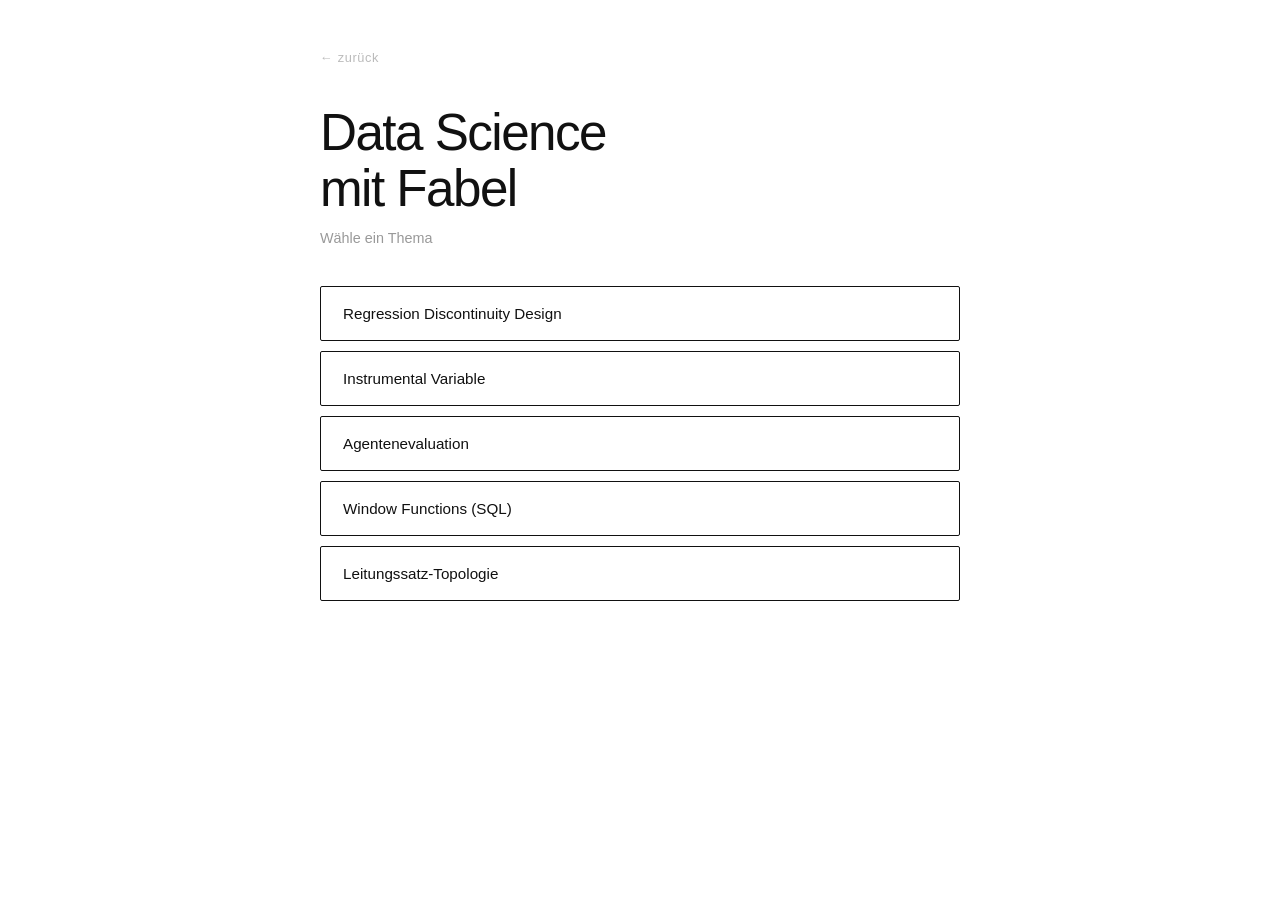
==== fabel.html @ 54fa3c69 "Add Leitungssatz-Topologie story „Die Dirigentin" Luisa's orchestra as an analogy for wiring harness" ====
<!DOCTYPE html>
<html lang="de">
<head>
  <meta charset="UTF-8" />
  <meta name="viewport" content="width=device-width, initial-scale=1.0" />
  <title>Data Science mit Fabel</title>
  <style>
    *, *::before, *::after { box-sizing: border-box; margin: 0; padding: 0; }
    html { height: 100%; }
    body {
      font-family: -apple-system, BlinkMacSystemFont, "Segoe UI", Helvetica, Arial, sans-serif;
      background: #fff;
      color: #111;
      min-height: 100%;
      padding: 48px 20px 64px;
    }

    .page { max-width: 640px; margin: 0 auto; }

    .back-link {
      display: inline-block;
      font-size: 0.8rem;
      color: #bbb;
      text-decoration: none;
      letter-spacing: 0.05em;
      transition: color 0.2s;
      margin-bottom: 40px;
    }
    .back-link:hover { color: #111; }

    h1 {
      font-size: clamp(2rem, 6vw, 3.2rem);
      font-weight: 500;
      letter-spacing: -0.03em;
      line-height: 1.1;
      margin-bottom: 12px;
    }
    .subtitle {
      font-size: 0.9rem;
      color: #999;
      margin-bottom: 40px;
    }

    .topic-grid {
      display: flex;
      flex-direction: column;
      gap: 10px;
    }

    .topic-card {
      width: 100%;
      padding: 18px 22px;
      border: 1.5px solid #111;
      background: none;
      color: #111;
      font: inherit;
      font-size: 0.95rem;
      text-align: left;
      cursor: pointer;
      transition: background 0.15s, color 0.15s;
      -webkit-tap-highlight-color: transparent;
      border-radius: 2px;
    }
    .topic-card:hover, .topic-card:active {
      background: #111;
      color: #fff;
    }

    /* Story view */
    #view-story { display: none; }
    #view-story.active { display: block; }
    #view-topics.hidden { display: none; }

    .story-back {
      background: none;
      border: none;
      font: inherit;
      font-size: 0.8rem;
      color: #bbb;
      cursor: pointer;
      letter-spacing: 0.05em;
      padding: 0;
      margin-bottom: 40px;
      transition: color 0.2s;
      -webkit-tap-highlight-color: transparent;
    }
    .story-back:hover { color: #111; }

    #story-title {
      font-size: clamp(1.4rem, 4vw, 2rem);
      font-weight: 500;
      letter-spacing: -0.02em;
      margin-bottom: 32px;
    }

    #story-text {
      font-size: 0.95rem;
      line-height: 1.8;
      color: #333;
    }
    #story-text p { margin-bottom: 1.1em; }
    #story-text h2 {
      font-size: 1.05rem;
      font-weight: 600;
      letter-spacing: -0.01em;
      margin: 1.8em 0 0.6em;
    }
    #story-text hr {
      border: none;
      border-top: 1.5px solid #eee;
      margin: 1.8em 0;
    }
    #story-text ul { padding-left: 1.4em; margin-bottom: 1.1em; }
    #story-text li { margin-bottom: 0.4em; }
    #story-text h3 {
      font-size: 0.95rem;
      font-weight: 600;
      margin: 1.4em 0 0.5em;
    }
    #story-text ol { padding-left: 1.4em; margin-bottom: 1.1em; }
    #story-text ol li { margin-bottom: 0.6em; }
    #story-text table {
      width: 100%;
      border-collapse: collapse;
      margin-bottom: 1.1em;
      font-size: 0.88rem;
    }
    #story-text th, #story-text td {
      border: 1px solid #ddd;
      padding: 8px 12px;
      text-align: left;
      vertical-align: top;
    }
    #story-text th { background: #f5f5f5; font-weight: 600; }
    #story-text code {
      font-family: "SFMono-Regular", Consolas, "Liberation Mono", Menlo, monospace;
      font-size: 0.82rem;
      background: #f0f0f0;
      padding: 1px 5px;
      border-radius: 3px;
    }
    #story-text pre {
      background: #f8f8f8;
      border: 1px solid #e4e4e4;
      border-radius: 4px;
      padding: 14px 16px;
      overflow-x: auto;
      margin-bottom: 1.1em;
      line-height: 1.6;
    }
    #story-text pre code { background: none; padding: 0; border-radius: 0; }

    @keyframes fadeUp {
      from { opacity: 0; transform: translateY(10px); }
      to   { opacity: 1; transform: translateY(0); }
    }
    .animate { animation: fadeUp 0.3s ease both; }
  </style>
</head>
<body>
<div class="page">

  <div id="view-topics">
    <a class="back-link" href="index.html">← zurück</a>
    <h1>Data Science<br>mit Fabel</h1>
    <p class="subtitle">Wähle ein Thema</p>
    <div class="topic-grid" id="topic-grid"></div>
  </div>

  <div id="view-story">
    <button class="story-back" id="story-back-btn">← alle Themen</button>
    <h2 id="story-title"></h2>
    <div id="story-text"></div>
  </div>

</div>

<script>
  function renderMd(md) {
    const blocks = md.trim().split(/\n\n+/);
    return blocks.map(block => {
      const t = block.trim();
      if (/^-{3,}$/.test(t)) return '<hr>';
      if (t.startsWith('```')) {
        const code = t.replace(/^```\w*\n?/, '').replace(/\n?```$/, '');
        const esc = code.replace(/&/g,'&amp;').replace(/</g,'&lt;').replace(/>/g,'&gt;');
        return '<pre><code>' + esc + '</code></pre>';
      }
      if (t.startsWith('### ')) return '<h3>' + inl(t.slice(4)) + '</h3>';
      if (t.startsWith('## ')) return '<h2>' + inl(t.slice(3)) + '</h2>';
      const lines = t.split('\n');
      if (lines.every(l => l.trim().startsWith('- '))) {
        return '<ul>' + lines.map(l => '<li>' + inl(l.trim().slice(2)) + '</li>').join('') + '</ul>';
      }
      if (lines.every(l => /^\d+\. /.test(l.trim()))) {
        return '<ol>' + lines.map(l => '<li>' + inl(l.trim().replace(/^\d+\. /, '')) + '</li>').join('') + '</ol>';
      }
      if (lines.every(l => l.trim().startsWith('|'))) {
        const rows = lines.filter(l => !/^\|[\s\-|]+$/.test(l.trim()));
        const [header, ...body] = rows;
        const cells = row => row.trim().replace(/^\||\|$/g, '').split('|').map(c => inl(c.trim()));
        const ths = cells(header).map(c => '<th>' + c + '</th>').join('');
        const trs = body.map(r => '<tr>' + cells(r).map(c => '<td>' + c + '</td>').join('') + '</tr>').join('');
        return '<table><thead><tr>' + ths + '</tr></thead><tbody>' + trs + '</tbody></table>';
      }
      return '<p>' + inl(lines.join(' ')) + '</p>';
    }).join('');
  }

  function inl(s) {
    return s
      .replace(/\*\*(.+?)\*\*/g, '<strong>$1</strong>')
      .replace(/\*(.+?)\*/g, '<em>$1</em>')
      .replace(/`([^`]+)`/g, '<code>$1</code>');
  }

  const stories = {
    rdd: {
      title: "Regression Discontinuity Design",
      md: `## Die Brücke von Montaverde

Der alte Umberto Casale hatte sein Leben lang Weinreben gepflanzt. Sein Bruder Enzo auch. Beide Männer stammten aus demselben Tal, tranken denselben Brunnen leer, lernten bei demselben Vater das Pfropfen. Und doch: Umbertos Wein wurde berühmt. Enzos Wein blieb mittelmäßig.

Die Leute im Dorf sagten, Umberto habe einfach mehr Talent. Vielleicht. Aber niemand fragte genauer nach.

Ich fragte nach.

Es stellte sich heraus, dass das Tal vor dreißig Jahren durch einen Fluss geteilt worden war — unscheinbar, kaum dreißig Meter breit. Die Regionalregierung hatte damals ein Förderprogramm aufgelegt: Winzer auf der westlichen Seite des Flusses erhielten Beratung, neue Gerätschaften, subventionierte Anbaukurse. Die östliche Seite: nichts. Die Grenze war nicht nach Bodenbeschaffenheit gezogen worden, nicht nach Qualität der Reben, nicht nach Talent der Bauern. Sie war administrativ festgelegt worden — nach einem alten Katasterplan, der selbst eine Kuriosität der Geschichte war.

Umberto wohnte westwärts. Enzo ostwärts. Umberto lag sieben Meter jenseits der Grenzlinie.

Sieben Meter.

Ich begann, Daten zu sammeln. Alle Winzer im Umkreis von zwei Kilometern um den Fluss. Je näher zwei Betriebe an der Grenzlinie lagen — einer links, einer rechts —, desto ähnlicher waren sie in allem: Bodengüte, Niederschlag, Erfahrung, Betriebsgröße. Und doch: auf der Westseite, Jahr für Jahr, bessere Erträge, höhere Qualität, wachsende Bekanntheit.

Am Fluss selbst war der Unterschied scharf wie ein Schnitt.

Da verstand ich: Nicht Umbertos Talent hatte ihn von Enzo getrennt. Es war eine Linie auf einer alten Karte.

---

## Das Konzept: Regression Discontinuity Design (RDD)

**RDD** nutzt eine künstliche Schwelle — eine Fördergrenze, eine Prüfungsnote, ein Geburtsdatum — als natürliches Experiment. Die Grundidee: Einheiten, die knapp ober- oder unterhalb dieser Grenze liegen, sind im Durchschnitt nahezu identisch. Wer beispielsweise mit 59 Punkten nicht gefördert wird, ist kaum anders als jemand mit 61 Punkten, der Förderung erhält.

Dieser scharfe Sprung in der Behandlung bei kontinuierlichen Hintergrundmerkmalen erlaubt einen kausalen Schluss: Ein beobachteter Sprung im Ergebnis direkt an der Schwelle kann kausal auf die Intervention zurückgeführt werden — nicht auf vorher bestehende Unterschiede.

**Zwei Varianten:**

- **Sharp RDD**: Alle, die die Schwelle überschreiten, erhalten die Behandlung — wie im Fall von Umberto und Enzo.
- **Fuzzy RDD**: Die Wahrscheinlichkeit der Behandlung steigt an der Schwelle stark an, aber nicht auf 100 % (z. B. weil manche Berechtigten das Angebot ablehnen). Hier verwendet man die Schwelle als Instrument.

**Die entscheidende Annahme**: Individuen können ihre Zugehörigkeit zur behandelten Gruppe nicht gezielt manipulieren. Wenn Winzer ihre Grundstücke nicht verschieben können, ist die Zuteilung nahe der Grenze quasi-zufällig — und damit glaubwürdig exogen.

RDD ist besonders wertvoll, weil er kausal argumentiert, ohne eine randomisierte Studie zu erfordern. Er nutzt, was die Welt ohnehin produziert: willkürliche Grenzen. Und macht daraus Wissen.`
    },
    iv: {
      title: "Instrumental Variable",
      md: `## Die Kaffeepause

Dr. Mira Voss lehnte sich in ihrem Bürostuhl zurück und starrte auf die zwei Stapel Akten auf ihrem Schreibtisch. Draußen regnete es, und der Geruch von frischem Kaffee zog durch das Krankenhaus der Universitätsklinik München.

Sie war Kardiologin, aber seit drei Jahren beschäftigte sie sich hauptsächlich mit einer einzigen Frage: *Warum sterben manche Patienten mit Herzinsuffizienz trotz optimaler Behandlung früher?*

Ihr Kollege Jonas kam herein, Kaffeebecher in der Hand.

„Ich hab deine Auswertung gesehen", sagte er und setzte sich. „Beeindruckend. Patienten, die regelmäßig zur Kontrolluntersuchung kommen, leben im Schnitt zwei Jahre länger."

„Ich weiß", sagte Mira. Aber sie klang nicht erfreut.

„Du glaubst nicht daran?"

Sie schüttelte den Kopf. „Ich glaube den Zahlen. Ich glaube nur nicht, dass wir verstehen, *warum*."

---

Jonas runzelte die Stirn. „Was gibt es da nicht zu verstehen? Wer zur Kontrolle kommt, bekommt rechtzeitig Anpassungen in der Medikation, wird besser überwacht. Natürlich leben diese Patienten länger."

„Oder", sagte Mira, „wer zur Kontrolle kommt, ist sowieso jemand, der sich besser um sich selbst kümmert. Der auch die Medikamente regelmäßig nimmt. Der weniger raucht. Der Familie hat, die ihn erinnert."

Jonas schwieg.

„Unsere Daten", fuhr sie fort, „können das nicht auseinanderhalten. Wir sehen nur: Kontrolluntersuchung → längeres Leben. Aber wir wissen nicht, ob die Untersuchung selbst irgendetwas bewirkt — oder ob wir einfach die disziplinierteren, gesünderen Patienten beobachten."

„Also müssten wir…" Jonas überlegte. „…eine randomisierte Studie machen. Zufällig zuweisen, wer kommt."

„Genau. Und das", sagte Mira, „können wir ethisch nicht verantworten."

---

Wochen vergingen. Mira grübelte.

Dann fiel ihr die Baustelle ein.

Vor zwei Jahren hatte eine Straßensperrung rund um die Klinik dazu geführt, dass manche Patienten aus dem westlichen Stadtgebiet ihre Termine spontan absagen mussten — für fast vier Monate. Nicht weil sie wollten. Nicht weil sie kränker waren oder gesünder. Einfach, weil die Straße gesperrt war.

Sie rief das Archiv an.

---

Drei Wochen später saß sie mit einem Berg Patientendaten vor sich.

Sie teilte die Patienten auf: jene, die während der Sperrung im westlichen Einzugsgebiet wohnten, und jene, die ungehindert die Klinik erreichen konnten. Dann verglich sie — nicht direkt ihre Überlebenszeiten, sondern zunächst die Besuchshäufigkeit. Tatsächlich: Die Westpatienten hatten während dieser vier Monate deutlich weniger Kontrolltermine wahrgenommen.

Und jetzt die entscheidende Frage: Wie war ihr weiteres Überleben?

Mira tippte die letzten Parameter in ihr Modell.

Das Ergebnis erschien auf dem Bildschirm.

Sie lehnte sich zurück.

Der Unterschied im Überleben zwischen den beiden Gruppen war… fast nicht vorhanden.

---

Jonas kam am nächsten Morgen wieder mit Kaffee. Mira hatte die Nacht durchgearbeitet.

„Und?", fragte er.

„Die Baustelle", sagte sie, „hat uns ein Experiment geschenkt, das wir nie hätten geplant bekommen. Zufällig. Ohne jemanden zu benachteiligen. Niemand wurde *ausgewählt*, weniger zu kommen — es war einfach die Straße."

Jonas sah auf die Grafiken. „Das heißt… die Untersuchungen selbst verlängern das Leben vielleicht gar nicht so stark, wie wir dachten?"

„Oder zumindest nicht so, wie unsere ursprünglichen Zahlen suggerierten. Der Effekt in unseren Daten vorher war zu einem guten Teil kein Effekt der Behandlung — er war ein Echo der Patienten selbst. Ihrer Eigenschaften, die wir nie gemessen haben."

Jonas stellte seinen Becher ab. „Und die Baustelle hat das ausgelöscht."

„Die Baustelle", sagte Mira leise, „hat uns von diesen Eigenschaften befreit. Sie hat uns gezwungen zu sehen, was wirklich wirkt — und was wir uns nur eingeredet haben."

---

Sie schaute aus dem Fenster. Der Regen hatte aufgehört. Irgendwo in der Stadt reparierte jemand eine Straße, und Mira dachte daran, wie viel Wahrheit manchmal in den Zufällen steckt, die uns das Leben aufzwingt — und wie selten wir sie erkennen.

---

## Das Konzept: Instrumental Variable (IV)

Was Mira in der Geschichte intuitiv entdeckt, ist eine der elegantesten Methoden der Kausalinferenz: die **Instrumentalvariable** (*Instrumental Variable, IV*).

### Das Grundproblem: Konfundierung

Wenn wir beobachten, dass Patienten mit häufigen Kontrolluntersuchungen länger leben, können wir nicht einfach schlussfolgern, dass die Untersuchungen die Ursache sind. Es gibt **nicht gemessene, gemeinsame Ursachen** (Confounder) — etwa die allgemeine Disziplin oder das soziale Umfeld einer Person —, die sowohl die Besuchshäufigkeit als auch das Überleben beeinflussen. Klassische Regressionen oder Matching-Verfahren können diese **unbeobachteten Confounder** nicht beseitigen.

### Die Lösung: Ein Instrument

Eine Instrumentalvariable *Z* ist eine Variable, die drei Bedingungen erfüllt:

| Bedingung | Bedeutung | Im Beispiel |
|---|---|---|
| **Relevanz** | Z beeinflusst die Behandlung X | Die Baustelle reduziert tatsächlich die Besuchshäufigkeit |
| **Exogenität** | Z ist unabhängig von den Confoundern | Die Straßensperrung hat nichts mit der Gesundheitsmotivation der Patienten zu tun |
| **Ausschlussbeschränkung** | Z beeinflusst das Outcome Y *nur* durch X | Die Baustelle beeinflusst das Überleben *ausschließlich* über weniger Arztbesuche — nicht direkt |

Die Baustelle erfüllt alle drei: Sie ist zufällig entstanden, von den Patienteneigenschaften unabhängig, und hat keinen direkten Einfluss auf das Herz — nur auf die Terminhäufigkeit.

### Die Schätzung: Two-Stage Least Squares (2SLS)

In der Praxis verwendet man häufig das **Zwei-Stufen-Verfahren**:

1. **Erste Stufe:** Schätze die Behandlung X (Besuchshäufigkeit) als Funktion des Instruments Z (Baustelle ja/nein) — extrahiere so den „exogenen", zufälligen Teil der Variation in X.
2. **Zweite Stufe:** Schätze den Effekt dieser bereinigten Behandlung auf das Outcome Y (Überleben).

Weil in Stufe 1 alle patientenseitigen Einflüsse herausgefiltert wurden, ist der in Stufe 2 geschätzte Koeffizient kausal interpretierbar — zumindest für jene Patienten, deren Verhalten das Instrument tatsächlich verändert hat.

### Was IV schätzt: LATE

Ein wichtiger Punkt für Master-Niveau: IV schätzt nicht den durchschnittlichen Behandlungseffekt für alle (*ATE*), sondern den **Local Average Treatment Effect (LATE)** — den Effekt für die sogenannten **Compliers**, also jene Patienten, die wegen der Baustelle tatsächlich seltener kamen und ihr Verhalten geändert hätten. Patienten, die so oder so kämen (Always-Takers) oder nie kämen (Never-Takers), fließen nicht in die Schätzung ein.

### Warum ist das mächtig?

IV erlaubt kausale Schätzung **ohne randomisiertes Experiment** — indem natürliche oder institutionelle Zufälle (*natural experiments*) genutzt werden. Klassische Beispiele in der Forschung sind: Geburtsmonat als Instrument für Bildungsjahre, Kriegslotterie als Instrument für Militärdienst, oder Entfernung zum nächsten Krankenhaus als Instrument für Behandlungsintensität.

Die Methode zeigt: Manchmal steckt die größte Erkenntnis nicht im sorgfältig geplanten Experiment — sondern in der Baustelle, die jemand vergessen hat zu melden.`
    },
    harness: {
      title: "Agentenevaluation",
      md: `## Die stille Prüferin

Der alte Uhrmacher Teodor saß jeden Tag an seinem Tisch und reparierte Uhren – nicht für Geld, sondern weil er wissen wollte, *ob sie liefen*. Doch Teodor hatte ein Problem: Er konnte die Zeit selbst nicht messen. Keine seiner Referenzuhren war zuverlässig. Manche gingen vor, manche nach, und keine zeigte exakt das Gleiche.

Also baute er sich etwas. Eine Vorrichtung – er nannte sie schlicht „die Prüferin". Sie hielt eine Uhr fest, spannte die Feder auf genau 40 Umdrehungen, öffnete die Hemmung für exakt einhundert Takte, und stoppte dann. Sie stellte immer dieselben Bedingungen her, ganz gleich, wer die Uhr einlegte, und ganz gleich, an welchem Morgen.

Die Prüferin urteilte nicht. Sie fragte nicht, wie die Uhr hieß oder wer sie gebaut hatte. Sie kümmerte sich nicht darum, ob der Uhrmacher müde war. Sie wiederholte einfach denselben Handgriff, immer wieder, und notierte das Ergebnis in einem Buch.

Bald bemerkte Teodor etwas Seltsames. Manche Uhren liefen in der Prüferin tadellos – und versagten trotzdem im Alltag. Andere wirkten grob und ungenau, schlugen sich draußen aber hervorragend. Die Prüferin zeigte ihm, was die Uhr *unter kontrollierten Bedingungen* tat. Was sie nicht zeigte, war, was die Uhr *in der Welt* tat.

Das verwirrte ihn lange. Bis er verstand: Die Prüferin war kein Spiegel der Wirklichkeit. Sie war ein *Werkzeug zur Vergleichbarkeit*. Dank ihr konnte er zwei Uhren nebeneinander halten und sagen: „Diese hier ist unter denselben Bedingungen besser als jene." Ohne sie hätte er Äpfel mit Birnen verglichen – mal windig, mal still, mal mit müden Händen, mal mit frischen.

Er baute noch mehr Prüferinnen. Für Ganggenauigkeit. Für Stoßfestigkeit. Für Kälte. Jede testete etwas anderes, immer reproduzierbar, immer ohne Gunst.

Und so wurde Teodor nicht zum besten Uhrmacher, weil er die meiste Erfahrung hatte —

sondern weil er *wusste, was er wirklich maß*.

---

## Das Konzept: Agentenevaluation

**Was ist ein Evaluation Harness?**

In der KI-Forschung – besonders beim Testen von autonomen Agenten (z. B. LLM-basierten Systemen) – ist ein *Evaluation Harness* eine kontrollierte Testumgebung, die einen Agenten systematisch und reproduzierbar bewertet. Genau wie Teodors Prüferin stellt sie immer dieselben Bedingungen her, unabhängig vom Tester.

**Isolation & Reproduzierbarkeit** — Der Agent wird in einer definierten Umgebung ausgeführt. Externe Variablen (Netzwerk, Zufall, Kontext) werden kontrolliert oder fixiert, damit zwei Läufe vergleichbar sind.

**Aufgaben-Design (Task Suite)** — Das Harness enthält eine kuratierte Menge von Aufgaben, die verschiedene Fähigkeiten abdecken: Reasoning, Tool-Use, Fehlerkorrektur, Mehrschrittigkeit. Wie Teodors verschiedene Prüferinnen für Kälte oder Stoß.

**Metriken vs. Proxy-Metriken** — Ein zentrales Problem: Was gemessen wird, ist oft nicht das, was eigentlich zählt. Ein Agent kann einen Benchmark „bestehen" und im echten Einsatz scheitern – genau wie Teodors Uhren, die in der Prüferin gut liefen, draußen aber versagten. Forscher nennen das *Goodhart's Law* oder *Benchmark Overfitting*.

**Blind Evaluation & Bias-Kontrolle** — Das Harness urteilt mechanisch, nicht subjektiv. Dadurch werden menschliche Erwartungen, Reihenfolge-Effekte und Confirmation Bias eliminiert.

**Die offene Frage** — Kein Harness ist vollständig. Die eigentliche Kunst liegt darin, Aufgaben zu entwerfen, die *valide* sind: die das messen, was im echten Einsatz relevant ist — und nicht nur das, was leicht zu messen ist.`
    },
    window_fn: {
      title: "Window Functions in SQL",
      md: `## Die Frau am Fenster

Die Bibliothek öffnete jeden Morgen um acht Uhr, und jeden Morgen saß Marta bereits drinnen — an ihrem Stammplatz, dem langen Tisch am Fenster im zweiten Stock.

Sie beobachtete die anderen. Das war ihre stille Leidenschaft.

Den alten Herrn mit dem Hut, der immer als Erster ankam und sich Sessel Nummer drei sicherte. Die Studentin mit den roten Turnschuhen, die täglich eine neue Thermosflasche mitbrachte. Den Mann mittleren Alters, der nie ein Buch aufschlug, aber stundenlang ins Leere starrte.

Marta machte sich Notizen. Nicht über einzelne Personen — sondern über Muster.

Sie notierte: *Wer kommt täglich früher als der Vortag?* Sie betrachtete jeden Besucher nicht isoliert, sondern immer im Verhältnis zu allen anderen und zur eigenen Geschichte. Der alte Herr mit dem Hut hatte sich letzte Woche dreimal verspätet — aber seine Drei-Wochen-Bilanz war makellos.

Das Entscheidende war: Marta verließ niemanden aus ihrer Betrachtung. Wenn sie über die Studentin nachdachte, blieb die gesamte Gruppe sichtbar. Die Studentin existierte *innerhalb* der Gemeinschaft, nicht herausgeschnitten aus ihr.

Eines Tages fragte ein junger Bibliothekar, was sie da eigentlich tue.

„Ich teile nicht auf", sagte Marta. „Die meisten Menschen, wenn sie etwas verstehen wollen, nehmen einen heraus und schauen ihn allein an. Ich behalte den Rahmen. Ich berechne, wo jemand steht — aber ohne die Gruppe zu zerstören."

Der Bibliothekar runzelte die Stirn. „Wie eine... Rangliste, die die Tabelle nicht verändert?"

Marta lächelte. „Genau. Ich schiebe ein Fenster über die Zeit. Ich sehe den Einzelnen — und trotzdem alle."

---

## Das Konzept: Window Functions in SQL

**Window Functions** (analytische Funktionen) berechnen Werte über eine Menge von Zeilen — das sogenannte *Fenster* — ohne die zugrundeliegende Tabelle zu aggregieren oder Zeilen zu entfernen.

Im Gegensatz zu \`GROUP BY\`, das Zeilen zu einer einzigen Ergebniszeile zusammenfasst, bleibt bei Window Functions jede Zeile erhalten. Der berechnete Wert bezieht sich jedoch auf den definierten Rahmen (Partition + Sortierung + Frame).

**Grundstruktur:**

\`\`\`sql
SELECT
  name,
  besuche,
  RANK() OVER (PARTITION BY kategorie ORDER BY besuche DESC) AS rang,
  AVG(besuche) OVER (PARTITION BY kategorie) AS durchschnitt
FROM besucher;
\`\`\`

**Schlüsselkomponenten:**

- **\`OVER()\`** — aktiviert die Window Function; ohne sie wäre es eine normale Aggregation
- **\`PARTITION BY\`** — teilt die Daten in logische Gruppen (wie Martas „Fenster" über Besuchertypen)
- **\`ORDER BY\`** (innerhalb von OVER) — definiert die Reihenfolge für Rankings oder Laufwerte
- **\`ROWS/RANGE BETWEEN\`** — steuert den genauen Frame, z. B. gleitende Durchschnitte der letzten 7 Tage

**Typische Anwendungsfälle:**

| Funktion | Verwendung |
|---|---|
| \`ROW_NUMBER()\` | Eindeutige Zeilennummerierung pro Partition |
| \`RANK()\` / \`DENSE_RANK()\` | Rankings mit/ohne Lücken bei Gleichstand |
| \`LAG()\` / \`LEAD()\` | Zugriff auf Vorgänger-/Nachfolgezeilen |
| \`SUM() OVER (... ROWS BETWEEN ...)\` | Gleitende Summen / kumulative Werte |
| \`NTILE(n)\` | Einteilung in n gleichgroße Quantilgruppen |

**Warum es wichtig ist:** Window Functions ersetzen oft komplexe Self-Joins oder Subqueries und sind für Zeitreihenanalysen, Kohortenstudien und Performance-Rankings in großen Datensätzen unverzichtbar. Sie laufen effizienter als äquivalente Subqueries und sind in allen modernen SQL-Dialekten (PostgreSQL, BigQuery, Snowflake, Spark SQL) verfügbar.

Marta hätte es so gesagt: *Man verlässt niemanden aus dem Blick — aber man rechnet trotzdem.*`
    },
    topology: {
      title: "Leitungssatz-Topologie",
      md: `## Die Dirigentin

Es war ihr letztes Konzert vor der Rente, und niemand im Saal wusste, dass das Orchester kurz vor dem Kollaps stand.

Luisa hatte dreißig Jahre lang dasselbe Prinzip verfolgt: Jeder Musiker war mit ihr verbunden, aber nicht auf dieselbe Weise. Die ersten Geigen liefen direkt zu ihr – kurze, dicke Linien der Autorität. Die Schlagzeuger hingegen erreichte sie über die Konzertmeisterin, die wiederum über den ersten Bratschisten lief. Wege, die sich verzweigten und bündelten wie Äste eines Baumes, der im Rücken der Bühne unsichtbar wuchs.

Heute Abend fehlte der zweite Oboist. Kein Problem, dachte das Publikum. Ein Sitz blieb leer.

Aber Luisa wusste, dass der zweite Oboist auch die Noten für den dritten Hornisten weitergereicht hatte. Und der dritte Hornist war der einzige Mensch, der in der Pause den Flötistinnen das Tempowechsel-Signal gab. Ohne dieses Signal würden die Flötistinnen im zweiten Satz um vier Takte zu früh einsetzen. Und die Flötistinnen – das hatte die Generalprobe gezeigt – rissen die Streicher mit sich.

Ein fehlender Musiker. Vier Takte Versatz. Achtzehn Instrumente außer Kontrolle.

Sie hatte die Abende damit verbracht, Karten zu zeichnen. Wer gibt wem ein Zeichen? Welcher Pfad trägt wie viel Last? Wo bricht das System, wenn ein Knoten ausfällt? Sie nannte es ihre „stille Architektur" – das Unsichtbare, das alles zusammenhält.

Heute Abend hatte sie den Pfad umgeleitet. Die Konzertmeisterin würde das Tempowechsel-Signal direkt übernehmen. Ein neuer Ast, provisorisch, aber stark genug.

Der erste Takt erklang. Makellos.

Hinterher sagte jemand: „Großartige Leistung. Alles lief wie am Schnürchen."

Luisa lächelte. *Wie am Schnürchen.* Wenn sie nur wüssten.

---

## Das Konzept: Leitungssatz-Topologie und Lastpfadanalyse

Im **Harness Engineering** bezeichnet die **Topologie** eines Kabelbaums die strukturelle Anordnung aller elektrischen Verbindungen: Wer ist mit wem verbunden? Über welche Wege fließt Strom? Wo gibt es Verteilerknoten (Splices, Connector Hubs), und welche Leitungen tragen wie viel Last?

Die **Lastpfadanalyse** geht einen Schritt weiter: Sie untersucht, welche Konsequenzen entstehen, wenn ein Pfad ausfällt – durch Leitungsbruch, Steckerfehler oder Überlast. Kritische Fragen sind dabei:

- **Propagation**: Führt ein lokaler Fehler zu einem systemweiten Ausfall?
- **Redundanz**: Gibt es alternative Strompfade (parallele Leitungen, Bypass-Routen)?
- **Derating**: Ist jede Leitung für die tatsächlich fließende Last ausgelegt – inklusive aller Lastfälle und Toleranzen?

Im Fahrzeug- und Luftfahrtbereich ist diese Analyse sicherheitskritisch: Ein falsch dimensionierter Splice, der mehrere Verbraucher versorgt, kann bei Überlast thermisch versagen und kaskadenartige Ausfälle auslösen – genau wie Luisas fehlender Oboist, der über mehrere Zwischenglieder das gesamte Orchester destabilisierte.

Das Ziel guten Harness Engineerings ist deshalb: **Topologien entwerfen, die robust gegenüber Einzelausfällen sind** – durch bewusste Pfadplanung, Schutzschalterkoordination und durchdachte Redundanzarchitektur.`
    }
  };

  const topicLabels = {
    rdd: "Regression Discontinuity Design",
    iv: "Instrumental Variable",
    harness: "Agentenevaluation",
    window_fn: "Window Functions (SQL)",
    topology: "Leitungssatz-Topologie"
  };

  const grid = document.getElementById("topic-grid");
  const viewTopics = document.getElementById("view-topics");
  const viewStory = document.getElementById("view-story");
  const storyTitle = document.getElementById("story-title");
  const storyText = document.getElementById("story-text");

  Object.entries(topicLabels).forEach(([key, label]) => {
    const btn = document.createElement("button");
    btn.className = "topic-card";
    btn.textContent = label;
    btn.addEventListener("click", () => showStory(key));
    grid.appendChild(btn);
  });

  function showStory(key) {
    const s = stories[key];
    storyTitle.textContent = s.title;
    storyText.innerHTML = renderMd(s.md);
    viewTopics.classList.add("hidden");
    viewStory.classList.add("active");
    viewStory.classList.add("animate");
    window.scrollTo(0, 0);
  }

  document.getElementById("story-back-btn").addEventListener("click", () => {
    viewStory.classList.remove("active", "animate");
    viewTopics.classList.remove("hidden");
    window.scrollTo(0, 0);
  });
</script>
</body>
</html>
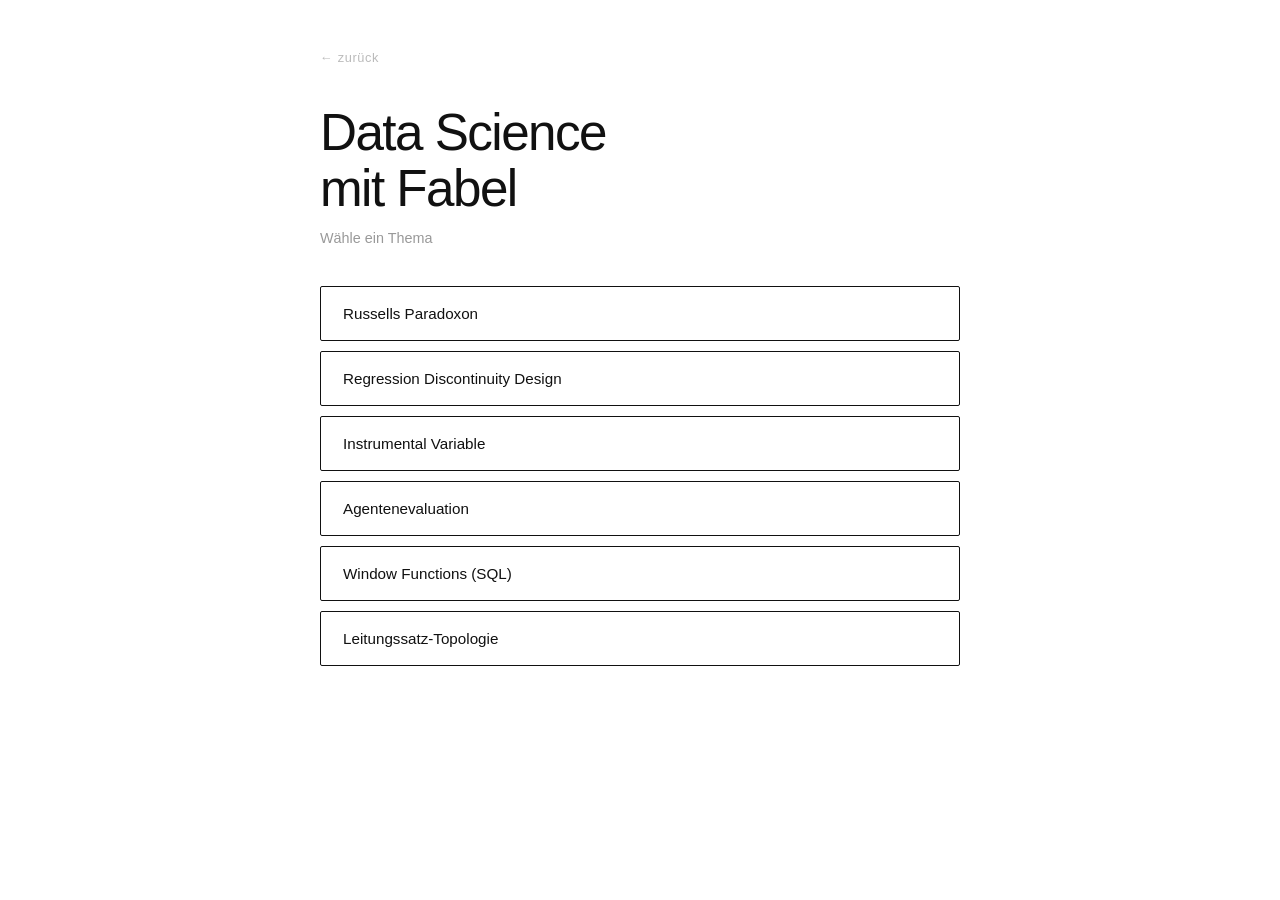
==== commit 225e065e: "Add Russells Paradoxon story „Die Hüterin der Grenzen" Vera the archivist illustrates naive set theo" ====
--- a/fabel.html
+++ b/fabel.html
@@ -514,10 +514,64 @@
 Im Fahrzeug- und Luftfahrtbereich ist diese Analyse sicherheitskritisch: Ein falsch dimensionierter Splice, der mehrere Verbraucher versorgt, kann bei Überlast thermisch versagen und kaskadenartige Ausfälle auslösen – genau wie Luisas fehlender Oboist, der über mehrere Zwischenglieder das gesamte Orchester destabilisierte.
 
 Das Ziel guten Harness Engineerings ist deshalb: **Topologien entwerfen, die robust gegenüber Einzelausfällen sind** – durch bewusste Pfadplanung, Schutzschalterkoordination und durchdachte Redundanzarchitektur.`
+    },
+    russell: {
+      title: "Russells Paradoxon",
+      md: `## Die Hüterin der Grenzen
+
+In einer Stadt lebte eine Frau namens Vera, die als Archivarin arbeitete. Ihr Archiv war kein gewöhnliches — es enthielt keine Bücher, sondern **Mengen**: Körbe voller Dinge, Schachteln in Schachteln, Zimmer voller Zimmer.
+
+Eines Morgens brachte ihr ein junger Mann einen Korb und sagte: „Vera, ich habe alle Körbe der Stadt gesammelt — jeden einzelnen, der sich *nicht selbst enthält*."
+
+Vera betrachtete den Korb. Er war leer, aber das störte sie nicht. Seltsam war etwas anderes.
+
+„Enthält dein Korb sich selbst?", fragte sie ruhig.
+
+Der junge Mann lachte. „Natürlich nicht. Also gehört er zu den Körben, die sich nicht selbst enthalten — und deshalb *ist* er ja auch darin."
+
+Vera schwieg.
+
+„Aber warte", fuhr er fort, langsamer jetzt. „Wenn er *in sich selbst* ist… dann enthält er sich selbst. Und dann dürfte er gar nicht darin sein. Dann müsste er *heraus*." Er griff in den Korb, zog ihn heraus — und hielt ihn in der Hand. „Aber jetzt enthält er sich wieder nicht, also *muss* er hinein."
+
+Er legte ihn wieder hinein.
+
+Heraus. Hinein. Heraus. Hinein.
+
+Der junge Mann sah Vera an. Sie lächelte nicht, aber ihre Augen waren wach.
+
+„Was ist das?", flüsterte er.
+
+„Ein Widerspruch", sagte sie. „Aber kein gewöhnlicher. Dein Korb ist nicht falsch gebaut — die *Frage* ist falsch gestellt. Du hast eine Menge erschaffen, die sich selbst definieren soll, ob sie sich enthält. Und das kann sie nicht. Sie zerfällt in dem Moment, in dem sie es versucht."
+
+Der junge Mann setzte sich. Lange sagte er nichts.
+
+„Dann kann man nicht einfach *alle* Mengen sammeln?"
+
+„Nein", antwortete Vera. „Manche Sammlungen darf man nicht bilden. Nicht weil es verboten ist — sondern weil die Logik selbst zusammenbricht."
+
+---
+
+## Das Konzept: Russells Paradoxon
+
+**Bertrand Russell** entdeckte 1901 einen fundamentalen Widerspruch in der naiven Mengenlehre.
+
+Die **naive Mengenlehre** erlaubte jede beliebige Eigenschaft, um eine Menge zu definieren — also auch: *„Die Menge aller Mengen, die sich nicht selbst enthalten"*, formal: **R = { x | x ∉ x }**.
+
+Die Frage lautet dann: Gilt R ∈ R?
+
+- Wenn **R ∈ R**, dann erfüllt R die definierende Eigenschaft nicht — also müsste R ∉ R gelten. Widerspruch.
+- Wenn **R ∉ R**, dann erfüllt R die Eigenschaft — also müsste R ∈ R gelten. Widerspruch.
+
+Das Paradoxon zeigte, dass die naive Mengenlehre (Freges System) in sich **inkonsistent** ist. Es war kein Randproblem — es traf das Fundament der Mathematik.
+
+Die Reaktion war tiefgreifend: Ernst Zermelo und Abraham Fraenkel entwickelten die **axiomatische Mengenlehre (ZF/ZFC)**, die das unkontrollierte Bilden von Mengen einschränkt. Das **Aussonderungsaxiom** erlaubt nur noch, Teilmengen aus bereits existierenden Mengen auszusondern — eine „Menge aller Mengen" darf gar nicht erst entstehen.
+
+Russells Paradoxon markiert damit den Übergang von der intuitiven zur streng axiomatischen Mathematik — eine der wichtigsten Zäsuren des 20. Jahrhunderts.`
     }
   };
 
   const topicLabels = {
+    russell: "Russells Paradoxon",
     rdd: "Regression Discontinuity Design",
     iv: "Instrumental Variable",
     harness: "Agentenevaluation",
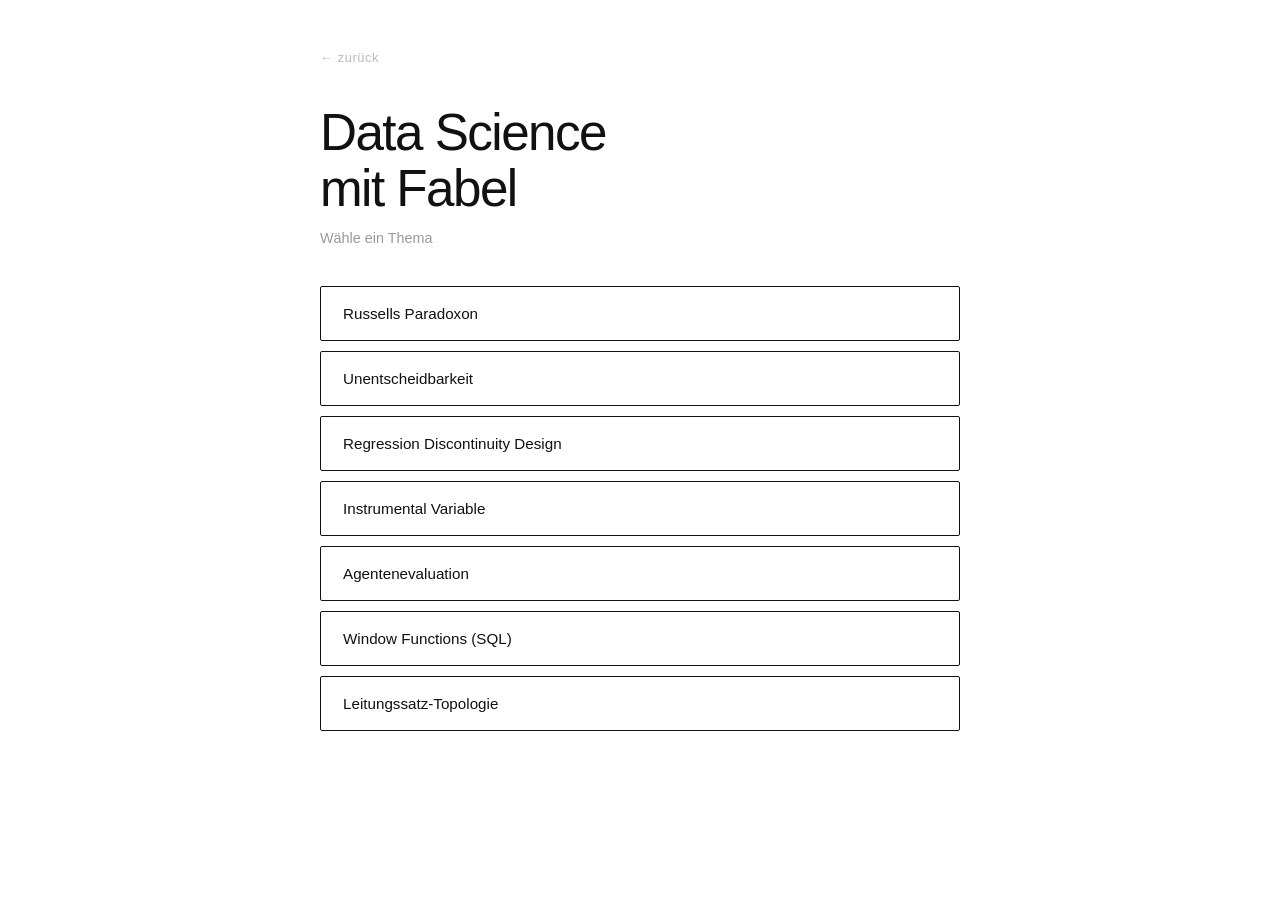
==== commit 9340f416: "Add Unentscheidbarkeit story „Der Mann, der nie aufhört zu fragen" Kael the philosopher illustrates " ====
--- a/fabel.html
+++ b/fabel.html
@@ -567,11 +567,77 @@
 Die Reaktion war tiefgreifend: Ernst Zermelo und Abraham Fraenkel entwickelten die **axiomatische Mengenlehre (ZF/ZFC)**, die das unkontrollierte Bilden von Mengen einschränkt. Das **Aussonderungsaxiom** erlaubt nur noch, Teilmengen aus bereits existierenden Mengen auszusondern — eine „Menge aller Mengen" darf gar nicht erst entstehen.
 
 Russells Paradoxon markiert damit den Übergang von der intuitiven zur streng axiomatischen Mathematik — eine der wichtigsten Zäsuren des 20. Jahrhunderts.`
+    },
+    turing: {
+      title: "Unentscheidbarkeit",
+      md: `## Der Mann, der nie aufhört zu fragen
+
+Der Philosoph Kael hatte eine Eigenheit: Er beantwortete keine Frage direkt. Stattdessen verwandelte er jede Frage in eine andere — präziser, schärfer, tiefer.
+
+Eines Tages kam eine Studentin zu ihm. „Kael", sagte sie, „ich habe ein Problem, das ich nicht lösen kann."
+
+„Gut", sagte er. „Beschreib es mir."
+
+Sie erklärte es. Kael hörte zu, nickte — und formulierte ein neues, einfacheres Problem. „Kannst du *das* lösen?"
+
+Sie dachte nach. „Ja."
+
+„Dann hast du auch deins gelöst", sagte er. „Denn deins ist im Grunde dasselbe."
+
+Die Studentin war beeindruckt. Wochen vergingen. Sie kam mit schwereren Problemen. Kael verwandelte sie immer — in bekannte Formen, in gelöste Fälle, in Fragen, auf die die Antwort bereits irgendwo stand.
+
+Dann, eines Abends, kam sie mit einem anderen Gesicht. Nicht fragend — triumphierend.
+
+„Kael. Ich habe *dein* Problem."
+
+Er sah auf.
+
+„Ich frage dich: Wirst du diese Frage jemals beantworten?" Sie lächelte. „Wenn ja — beantworte sie jetzt. Wenn nein — dann hast du sie gerade beantwortet. Du kannst nicht entkommen."
+
+Kael lehnte sich zurück.
+
+„Darf ich sie umformulieren?"
+
+„Natürlich. Das ist deine Methode."
+
+Er dachte lange nach. Dann sagte er leise: „Ich kann deine Frage nicht in eine einfachere verwandeln. Nicht weil sie zu schwer ist — sondern weil sie sich selbst im Weg steht. Jede Umformulierung führt zurück zu ihr. Sie hat keinen Boden."
+
+Die Studentin setzte sich. Die Stille zwischen ihnen war anders als sonst.
+
+„Es gibt also Fragen", sagte sie langsam, „die deine Methode nicht lösen kann — nicht einmal prinzipiell?"
+
+„Ja", sagte Kael. „Und das Merkwürdige ist: Ich kann dir sogar *beweisen*, dass es sie gibt. Ich kann dir nur nicht sagen, welche es sind — bevor du sie mir bringst."
+
+Er sah aus dem Fenster.
+
+„Manche Probleme erkennt man erst als unlösbar, wenn man zu lange vor ihnen steht."
+
+---
+
+## Das Konzept: Unentscheidbarkeit und das Halteproblem (Turing, 1936)
+
+**Alan Turing** zeigte 1936, dass es fundamentale Grenzen der Berechenbarkeit gibt — Probleme, die kein Algorithmus jemals lösen kann, egal wie leistungsfähig der Computer ist.
+
+Das bekannteste Beispiel ist das **Halteproblem**: Gegeben ein beliebiges Programm P und eine Eingabe E — wird P bei Eingabe E irgendwann *anhalten*, oder läuft es ewig?
+
+Turings Beweis ist ein **Diagonalargument** — elegant und vernichtend:
+
+Angenommen, es gäbe ein Programm H(P, E), das für jedes P und E korrekt entscheidet: *„hält"* oder *„hält nicht"*. Dann konstruiert man ein neues Programm D, das H als Unterprogramm benutzt und sich selbst als Eingabe übergibt:
+
+- Wenn H sagt, D würde halten → dann läuft D absichtlich ewig.
+- Wenn H sagt, D würde nicht halten → dann hält D sofort an.
+
+Was passiert, wenn man D mit sich selbst aufruft? H kann keine konsistente Antwort liefern — ein direkter Widerspruch. Also kann H nicht existieren.
+
+Das Halteproblem ist damit **unentscheidbar** — nicht nur schwer, sondern prinzipiell außerhalb jeder algorithmischen Reichweite.
+
+Die Konsequenzen sind tiefgreifend: Compiler können nicht allgemein prüfen, ob Code terminiert. Viren können nicht vollständig automatisch erkannt werden. Softwareverifikation hat unüberwindbare Grenzen. Turings Ergebnis definiert nicht, was Computer *heute* nicht können — sondern was sie **niemals** können werden.`
     }
   };
 
   const topicLabels = {
     russell: "Russells Paradoxon",
+    turing: "Unentscheidbarkeit",
     rdd: "Regression Discontinuity Design",
     iv: "Instrumental Variable",
     harness: "Agentenevaluation",
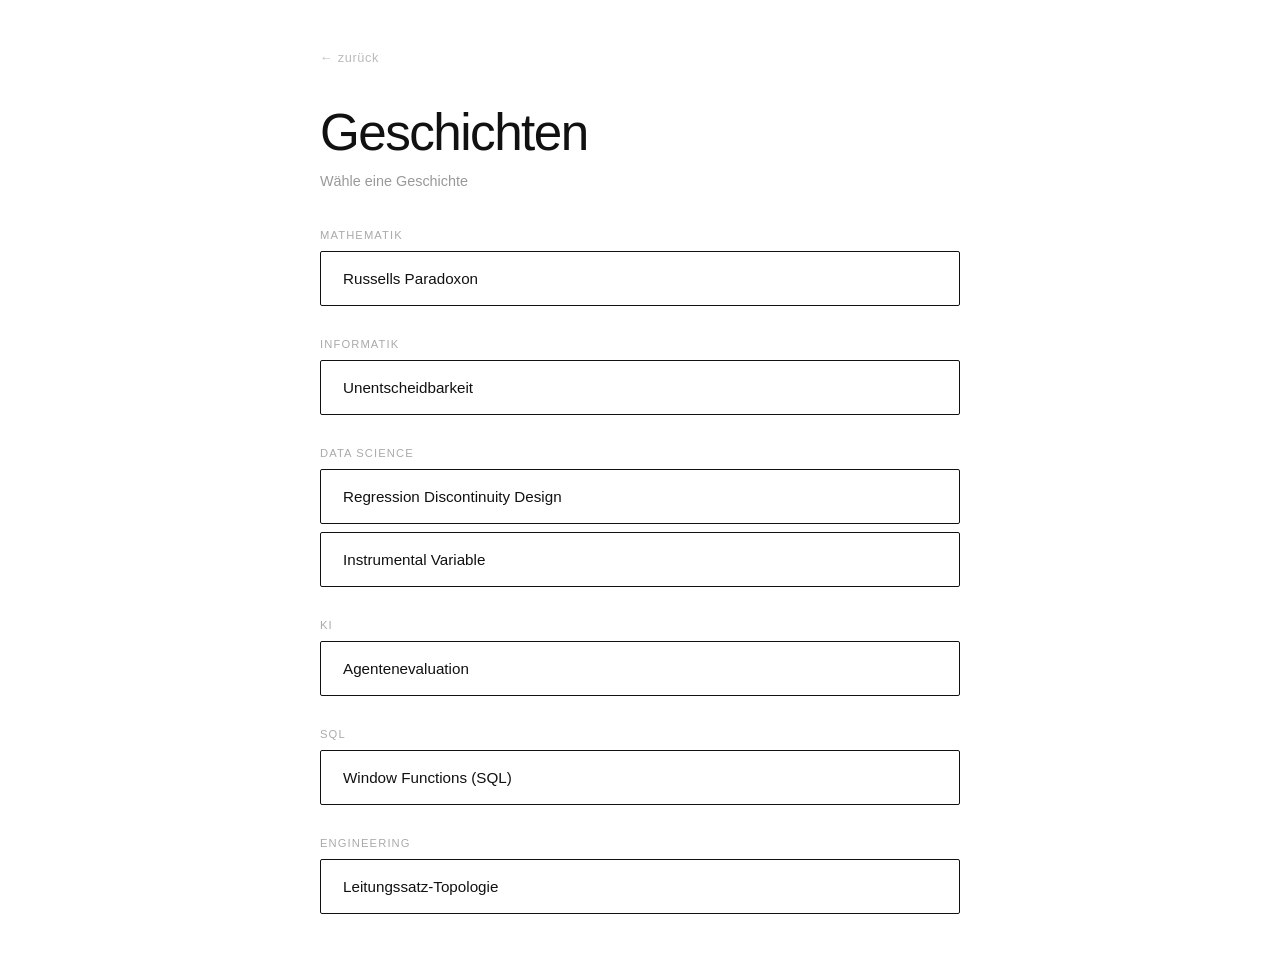
==== commit af8f3da9: "Rename to Geschichten, group topics by category Page title and h1 changed from „Data Science mit Fab" ====
--- a/fabel.html
+++ b/fabel.html
@@ -3,7 +3,7 @@
 <head>
   <meta charset="UTF-8" />
   <meta name="viewport" content="width=device-width, initial-scale=1.0" />
-  <title>Data Science mit Fabel</title>
+  <title>Geschichten</title>
   <style>
     *, *::before, *::after { box-sizing: border-box; margin: 0; padding: 0; }
     html { height: 100%; }
@@ -44,8 +44,18 @@
     .topic-grid {
       display: flex;
       flex-direction: column;
-      gap: 10px;
-    }
+      gap: 8px;
+    }
+
+    .category-label {
+      font-size: 0.7rem;
+      letter-spacing: 0.1em;
+      text-transform: uppercase;
+      color: #aaa;
+      margin-top: 24px;
+      margin-bottom: 2px;
+    }
+    .category-label:first-child { margin-top: 0; }
 
     .topic-card {
       width: 100%;
@@ -162,8 +172,8 @@
 
   <div id="view-topics">
     <a class="back-link" href="index.html">← zurück</a>
-    <h1>Data Science<br>mit Fabel</h1>
-    <p class="subtitle">Wähle ein Thema</p>
+    <h1>Geschichten</h1>
+    <p class="subtitle">Wähle eine Geschichte</p>
     <div class="topic-grid" id="topic-grid"></div>
   </div>
 
@@ -636,14 +646,23 @@
   };
 
   const topicLabels = {
-    russell: "Russells Paradoxon",
-    turing: "Unentscheidbarkeit",
-    rdd: "Regression Discontinuity Design",
-    iv: "Instrumental Variable",
-    harness: "Agentenevaluation",
+    russell:  "Russells Paradoxon",
+    turing:   "Unentscheidbarkeit",
+    rdd:      "Regression Discontinuity Design",
+    iv:       "Instrumental Variable",
+    harness:  "Agentenevaluation",
     window_fn: "Window Functions (SQL)",
     topology: "Leitungssatz-Topologie"
   };
+
+  const categories = [
+    { label: "Mathematik",   keys: ["russell"] },
+    { label: "Informatik",   keys: ["turing"] },
+    { label: "Data Science", keys: ["rdd", "iv"] },
+    { label: "KI",           keys: ["harness"] },
+    { label: "SQL",          keys: ["window_fn"] },
+    { label: "Engineering",  keys: ["topology"] }
+  ];
 
   const grid = document.getElementById("topic-grid");
   const viewTopics = document.getElementById("view-topics");
@@ -651,12 +670,18 @@
   const storyTitle = document.getElementById("story-title");
   const storyText = document.getElementById("story-text");
 
-  Object.entries(topicLabels).forEach(([key, label]) => {
-    const btn = document.createElement("button");
-    btn.className = "topic-card";
-    btn.textContent = label;
-    btn.addEventListener("click", () => showStory(key));
-    grid.appendChild(btn);
+  categories.forEach(cat => {
+    const lbl = document.createElement("p");
+    lbl.className = "category-label";
+    lbl.textContent = cat.label;
+    grid.appendChild(lbl);
+    cat.keys.forEach(key => {
+      const btn = document.createElement("button");
+      btn.className = "topic-card";
+      btn.textContent = topicLabels[key];
+      btn.addEventListener("click", () => showStory(key));
+      grid.appendChild(btn);
+    });
   });
 
   function showStory(key) {
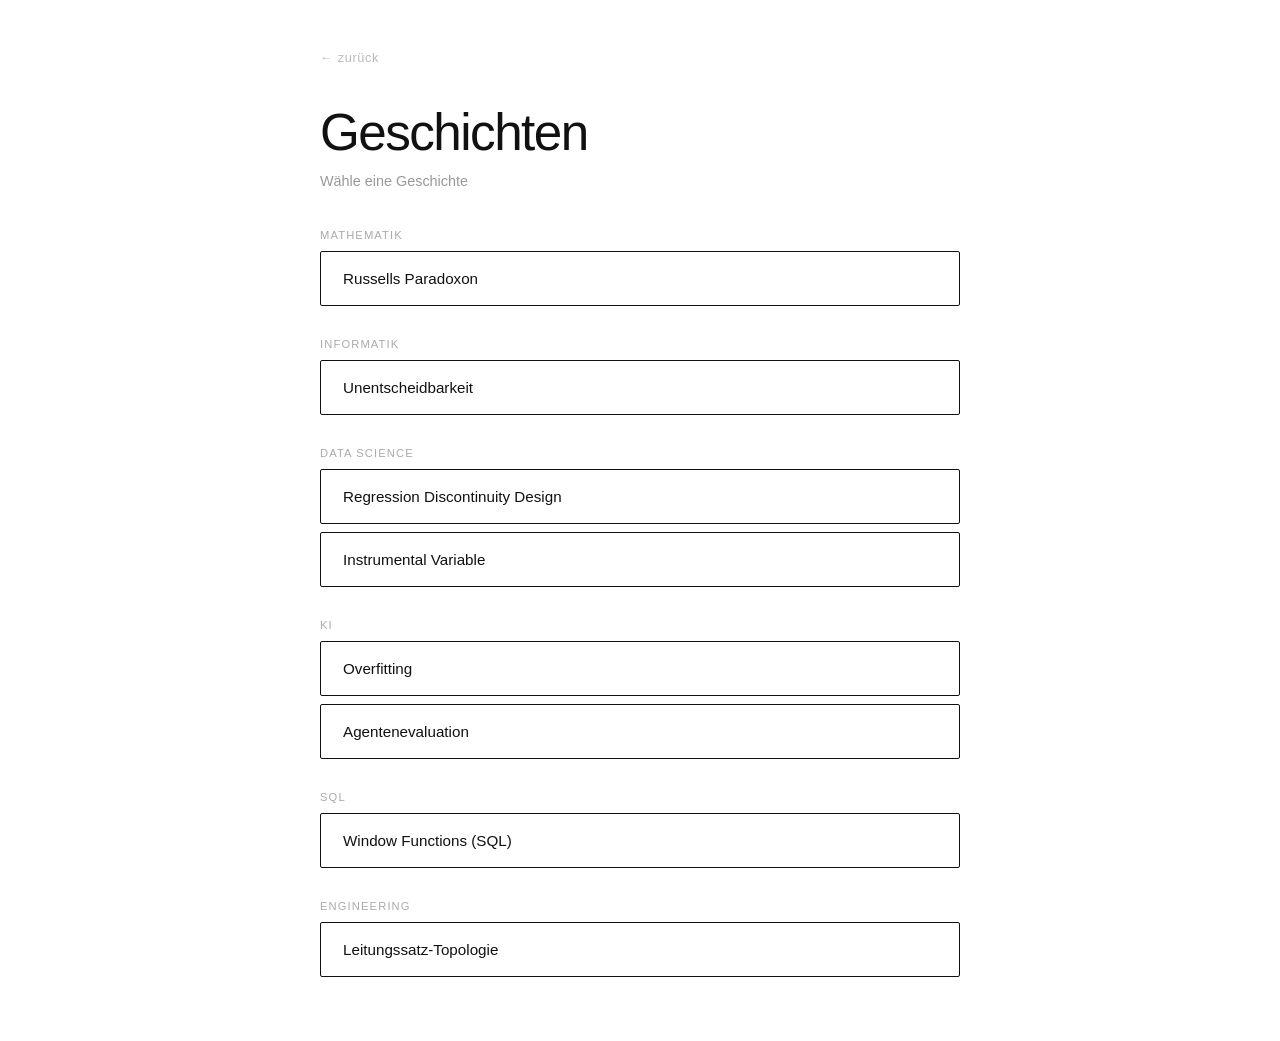
==== commit fff459ca: "Add Overfitting story „Der Detektiv, der zu gut wurde" Inspector Maren illustrates bias-variance tra" ====
--- a/fabel.html
+++ b/fabel.html
@@ -642,24 +642,80 @@
 Das Halteproblem ist damit **unentscheidbar** — nicht nur schwer, sondern prinzipiell außerhalb jeder algorithmischen Reichweite.
 
 Die Konsequenzen sind tiefgreifend: Compiler können nicht allgemein prüfen, ob Code terminiert. Viren können nicht vollständig automatisch erkannt werden. Softwareverifikation hat unüberwindbare Grenzen. Turings Ergebnis definiert nicht, was Computer *heute* nicht können — sondern was sie **niemals** können werden.`
+    },
+    overfitting: {
+      title: "Overfitting",
+      md: `## Der Detektiv, der zu gut wurde
+
+Inspektor Maren galt als die beste Ermittlerin der Stadt. Zwölf Jahre Erfahrung, hunderte gelöste Fälle. Ihr Gedächtnis war legendär: Sie erinnerte sich an jeden Verdächtigen, jeden Tick, jede Lüge — und erkannte Muster, wo andere nur Zufall sahen.
+
+Dann kam der Mordfall in der Hafenstraße.
+
+Der Verdächtige hieß Tomás. Klein, nervöser Blick, zitterte beim Sprechen. Maren beobachtete ihn drei Minuten — und wusste es. *Er ist es.* Sie hatte diesen Typ hundertmal gesehen: schuldig, verängstigt, versteckt.
+
+Die Verhöre begannen. Tomás widersprach sich, schwieg an falschen Stellen, vermied Blickkontakt. Maren registrierte alles, baute ihren Fall — akkurat, lückenlos, überwältigend.
+
+Zwei Wochen später gestand jemand anderes.
+
+Maren saß allein in ihrem Büro. Auf dem Tisch lagen ihre Notizen — seitenweise Beobachtungen über Tomás. Alles stimmte. Alles passte. Und trotzdem war es falsch.
+
+Ihr Kollege Piet klopfte an. „Wie ist es passiert?"
+
+„Ich habe ihn zu gut gekannt", sagte sie leise. „Jeden Zug, den ich in zwölf Jahren gesehen habe — schuldig, nervös, versteckt. Tomás hatte all das. Also war er es." Sie legte die Notizen um. „Ich habe nicht ermittelt. Ich habe bestätigt."
+
+Piet setzte sich. „Du hast die Vergangenheit auswendig gelernt."
+
+„Ja. Und dann habe ich jeden neuen Menschen durch diese Schablone gepresst." Sie tippte auf ihre Schläfe. „Mein Kopf war so voll mit dem, was war — dass er keinen Platz mehr hatte für das, was *ist*."
+
+Piet dachte nach. „Also warst du zu präzise für die alten Daten?"
+
+„Präzise", wiederholte Maren bitter. „Ich war perfekt für Fälle, die ich bereits kannte. Für jeden neuen Fall war ich blind."
+
+Sie stand auf und sah aus dem Fenster auf den Hafen.
+
+„Ein guter Detektiv darf nicht alles erinnern. Er muss vergessen können — muss das Wesentliche vom Zufall trennen. Sonst jagt er für immer die Schatten alter Fälle."
+
+---
+
+## Das Konzept: Overfitting
+
+**Overfitting** bezeichnet eines der zentralen Probleme des maschinellen Lernens: Ein Modell lernt die Trainingsdaten so präzise, dass es deren Rauschen und Zufälligkeiten mitlernt — und dadurch auf neuen, ungesehenen Daten versagt.
+
+Ein overgefittetes Modell hat eine zu hohe **Modellkomplexität** relativ zur Datenmenge. Es minimiert den Trainingsfehler nahezu auf null, aber der **Generalisierungsfehler** — die Leistung auf echten Testdaten — ist hoch. Formal lässt sich das durch den **Bias-Variance-Tradeoff** beschreiben:
+
+- **Hohe Varianz** (Overfitting): Das Modell reagiert extrem sensibel auf kleine Schwankungen in den Trainingsdaten. Jeder Ausreißer wird als Signal interpretiert.
+- **Hoher Bias** (Underfitting): Das Modell ist zu simpel und erfasst selbst die echten Muster nicht.
+
+Das Ziel ist die Balance — ein Modell, das generalisiert, ohne zu vereinfachen.
+
+**Typische Gegenmaßnahmen:**
+
+- **Regularisierung** (L1/Lasso, L2/Ridge): Bestraft komplexe Modelle, indem große Gewichte im Verlust penalisiert werden.
+- **Dropout** (in neuronalen Netzen): Deaktiviert zufällig Neuronen im Training, um Ko-Adaptation zu verhindern.
+- **Cross-Validation**: Bewertet das Modell systematisch auf mehreren Datensplits, nicht nur einem.
+- **Early Stopping**: Bricht das Training ab, sobald der Validierungsfehler zu steigen beginnt.
+- **Mehr Daten**: Der robusteste Schutz — je mehr echte Variation im Training, desto schwerer wird Rauschen mitgelernt.
+
+Overfitting ist kein Versagen des Algorithmus — es ist ein Versagen der **Generalisierungsabsicht**. Ein Modell optimiert genau das, wofür man es trainiert. Wer es auf Perfektion im Training trimmt, bekommt Perfektion auf Daten, die längst bekannt sind — und Versagen auf allem, was danach kommt.`
     }
   };
 
   const topicLabels = {
-    russell:  "Russells Paradoxon",
-    turing:   "Unentscheidbarkeit",
-    rdd:      "Regression Discontinuity Design",
-    iv:       "Instrumental Variable",
-    harness:  "Agentenevaluation",
-    window_fn: "Window Functions (SQL)",
-    topology: "Leitungssatz-Topologie"
+    russell:    "Russells Paradoxon",
+    turing:     "Unentscheidbarkeit",
+    rdd:        "Regression Discontinuity Design",
+    iv:         "Instrumental Variable",
+    overfitting: "Overfitting",
+    harness:    "Agentenevaluation",
+    window_fn:  "Window Functions (SQL)",
+    topology:   "Leitungssatz-Topologie"
   };
 
   const categories = [
     { label: "Mathematik",   keys: ["russell"] },
     { label: "Informatik",   keys: ["turing"] },
     { label: "Data Science", keys: ["rdd", "iv"] },
-    { label: "KI",           keys: ["harness"] },
+    { label: "KI",           keys: ["overfitting", "harness"] },
     { label: "SQL",          keys: ["window_fn"] },
     { label: "Engineering",  keys: ["topology"] }
   ];
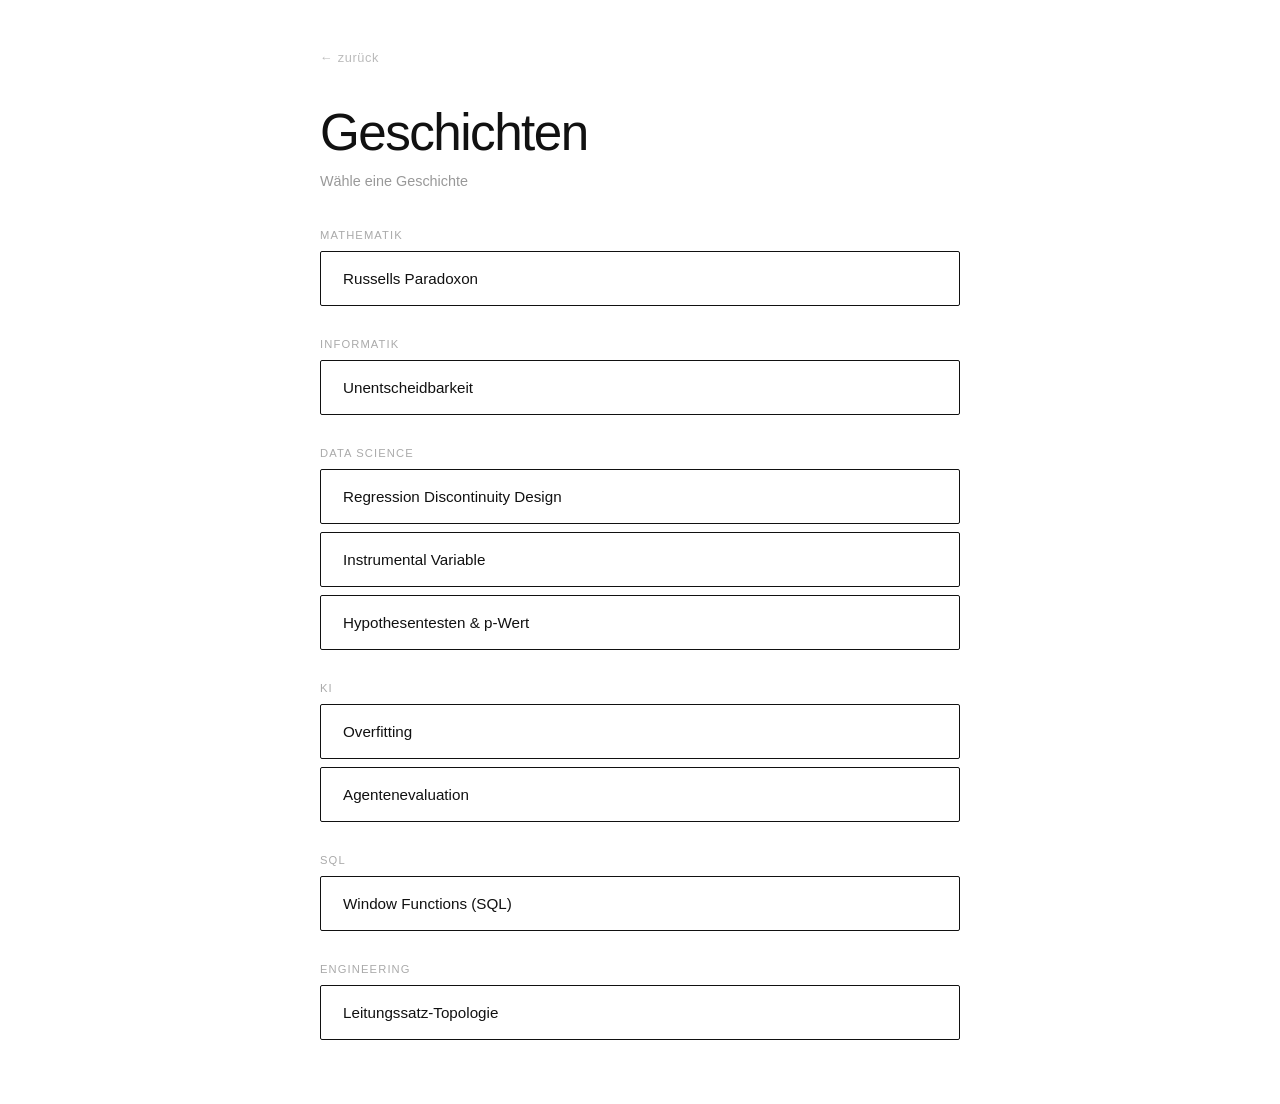
==== commit 22fe6a02: "Add Hypothesentesten story „Die Richterin und die tausend Münzen" Judge Sorel illustrates p-values, " ====
--- a/fabel.html
+++ b/fabel.html
@@ -697,24 +697,96 @@
 - **Mehr Daten**: Der robusteste Schutz — je mehr echte Variation im Training, desto schwerer wird Rauschen mitgelernt.
 
 Overfitting ist kein Versagen des Algorithmus — es ist ein Versagen der **Generalisierungsabsicht**. Ein Modell optimiert genau das, wofür man es trainiert. Wer es auf Perfektion im Training trimmt, bekommt Perfektion auf Daten, die längst bekannt sind — und Versagen auf allem, was danach kommt.`
+    },
+    pvalue: {
+      title: "Hypothesentesten & p-Wert",
+      md: `## Die Richterin und die tausend Münzen
+
+Richterin Sorel war bekannt für eines: Sie glaubte niemandem — ohne Beweis.
+
+Eines Tages betrat ein Mann namens Cassian ihren Gerichtssaal. Er behauptete, eine besondere Münze zu besitzen. Keine gewöhnliche — eine, die grundsätzlich öfter Kopf zeige als Zahl. Er wollte damit Wetten gewinnen, legal, und brauchte ihre offizielle Beglaubigung.
+
+„Beweise es", sagte Sorel.
+
+Cassian warf die Münze. Kopf. Noch einmal. Kopf. Und noch einmal.
+
+Nach zehn Würfen: achtmal Kopf, zweimal Zahl.
+
+Der Anwalt neben ihm lächelte. „Achtzig Prozent. Überzeugt?"
+
+Sorel verschränkte die Arme. „Nein. Auch eine faire Münze kann zehnmal hintereinander fast nur Kopf zeigen. Das beweist nichts."
+
+Cassian warf weiter. Fünfzig Würfe. Hundert. Nach zweihundert Würfen: 119 mal Kopf. Fast 60 Prozent.
+
+Der Anwalt wurde ungeduldig. „Das ist doch kein Zufall mehr."
+
+„Vielleicht", sagte Sorel. „Aber ich brauche eine Zahl. Keine Meinung."
+
+Sie rief ihre Statistikerin. Die Frau rechnete kurz. „Bei einer fairen Münze und zweihundert Würfen wäre ein Ergebnis wie dieses — oder ein noch extremeres — mit einer Wahrscheinlichkeit von unter zwei Prozent zu erwarten."
+
+Stille im Saal.
+
+„Zwei Prozent", wiederholte Sorel langsam. „Das heißt: Wäre die Münze fair, wäre das hier trotzdem möglich — nur sehr unwahrscheinlich."
+
+„Ja", sagte die Statistikerin.
+
+„Aber es heißt nicht, dass die Münze zu neunundneunzig Prozent unfair ist?"
+
+Die Statistikerin zögerte. „Nein. Das ist ein anderer Satz."
+
+Cassian runzelte die Stirn. Sorel sah ihn an.
+
+„Ich beglaubige Folgendes", sagte sie schließlich. „Wenn deine Münze fair wäre, hätten wir heute etwas sehr Unwahrscheinliches erlebt. Ob sie es ist — das sage ich nicht."
+
+Sie lehnte sich vor. „Mein Urteil lautet: Die Daten sprechen gegen die Annahme einer fairen Münze. Mehr nicht. Die Wahrheit bleibt draußen."
+
+Cassian verstand nicht ganz. Aber die Statistikerin nickte langsam — so wie jemand nickt, der genau weiß, wie präzise eine Aussage gerade war.
+
+---
+
+## Das Konzept: Hypothesentesten und der p-Wert
+
+Das **Hypothesentesten** ist ein formales Verfahren, um auf Basis von Daten zwischen zwei konkurrierenden Annahmen zu unterscheiden — ohne jemals direkte Wahrheit zu beanspruchen.
+
+Die Struktur ist immer gleich:
+
+- **Nullhypothese H₀**: Die konservative Annahme — hier: „Die Münze ist fair" (p = 0,5).
+- **Alternativhypothese H₁**: Die zu zeigende Behauptung — „Die Münze ist unfair" (p ≠ 0,5).
+
+Der **p-Wert** beantwortet eine sehr präzise Frage: *Wie wahrscheinlich wäre ein Ergebnis wie das beobachtete — oder ein noch extremeres — wenn H₀ wahr wäre?*
+
+Ein kleiner p-Wert (typisch: p < 0,05) bedeutet: Die Daten sind unter H₀ sehr unwahrscheinlich. Man **verwirft H₀** — aber man beweist H₁ damit nicht.
+
+Was der p-Wert **nicht** ist, wird häufig falsch verstanden:
+
+- Er ist **nicht** die Wahrscheinlichkeit, dass H₀ wahr ist.
+- Er ist **nicht** die Wahrscheinlichkeit, dass das Ergebnis durch Zufall entstand.
+- Er sagt **nichts** über die Größe oder Bedeutsamkeit eines Effekts.
+
+Genau das formuliert Richterin Sorel: Ein p-Wert von 0,02 bedeutet nicht „99 % Chance, dass die Münze unfair ist" — das wäre eine **bayesianische** Aussage, die einen Prior erfordern würde. Der frequentistische p-Wert bleibt bewusst außerhalb dieser Aussage.
+
+Ergänzend sprechen Statistiker von **Signifikanzniveau α** (dem vorab festgelegten Schwellenwert), **Teststärke** (Power: Wahrscheinlichkeit, H₀ zu verwerfen, wenn H₁ wahr ist) und **Fehlerarten**: Typ-I-Fehler (H₀ fälschlicherweise verworfen) und Typ-II-Fehler (H₁ fälschlicherweise übersehen).
+
+Das Hypothesentesten ist damit kein Wahrheitsdetektor — sondern ein präzises Instrument zur **Kontrolle von Irrtümern**: Es legt fest, wie oft wir bereit sind, uns zu täuschen, bevor wir handeln.`
     }
   };
 
   const topicLabels = {
-    russell:    "Russells Paradoxon",
-    turing:     "Unentscheidbarkeit",
-    rdd:        "Regression Discontinuity Design",
-    iv:         "Instrumental Variable",
+    russell:     "Russells Paradoxon",
+    turing:      "Unentscheidbarkeit",
+    rdd:         "Regression Discontinuity Design",
+    iv:          "Instrumental Variable",
+    pvalue:      "Hypothesentesten & p-Wert",
     overfitting: "Overfitting",
-    harness:    "Agentenevaluation",
-    window_fn:  "Window Functions (SQL)",
-    topology:   "Leitungssatz-Topologie"
+    harness:     "Agentenevaluation",
+    window_fn:   "Window Functions (SQL)",
+    topology:    "Leitungssatz-Topologie"
   };
 
   const categories = [
     { label: "Mathematik",   keys: ["russell"] },
     { label: "Informatik",   keys: ["turing"] },
-    { label: "Data Science", keys: ["rdd", "iv"] },
+    { label: "Data Science", keys: ["rdd", "iv", "pvalue"] },
     { label: "KI",           keys: ["overfitting", "harness"] },
     { label: "SQL",          keys: ["window_fn"] },
     { label: "Engineering",  keys: ["topology"] }
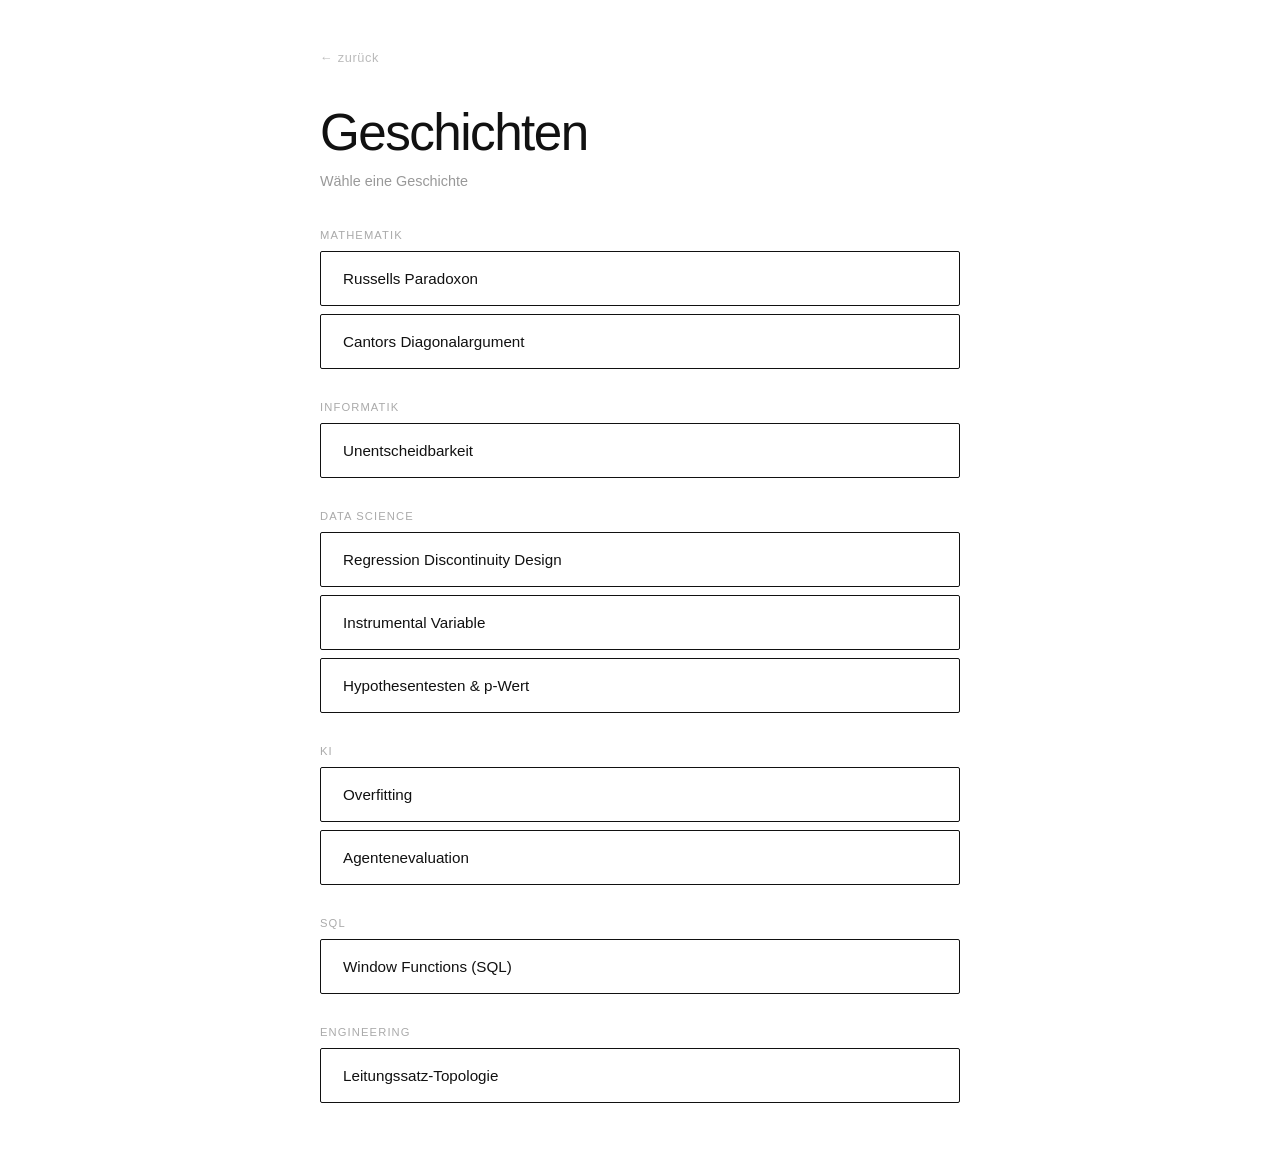
==== commit 98e8dfe4: "Add Cantors Diagonalargument story „Die Frau, die Städte zählte" Leila's journey through cities illu" ====
--- a/fabel.html
+++ b/fabel.html
@@ -768,11 +768,70 @@
 Ergänzend sprechen Statistiker von **Signifikanzniveau α** (dem vorab festgelegten Schwellenwert), **Teststärke** (Power: Wahrscheinlichkeit, H₀ zu verwerfen, wenn H₁ wahr ist) und **Fehlerarten**: Typ-I-Fehler (H₀ fälschlicherweise verworfen) und Typ-II-Fehler (H₁ fälschlicherweise übersehen).
 
 Das Hypothesentesten ist damit kein Wahrheitsdetektor — sondern ein präzises Instrument zur **Kontrolle von Irrtümern**: Es legt fest, wie oft wir bereit sind, uns zu täuschen, bevor wir handeln.`
+    },
+    cantor: {
+      title: "Cantors Diagonalargument",
+      md: `## Die Frau, die Städte zählte
+
+Leila reiste. Nicht zum Vergnügen — sie suchte etwas, das sie nicht benennen konnte.
+
+Sie begann in einer kleinen Stadt am Meer. Dort lebten Menschen, die Zahlen liebten: ganze Zahlen, saubere Brüche, Verhältnisse. Alles war messbar, alles hatte einen Platz auf dem Zahlenstrahl. Leila fühlte sich wohl. Sie blieb eine Weile.
+
+Dann hörte sie von einer anderen Stadt — größer, weiter im Landesinneren. Dort gab es mehr: nicht nur Brüche, sondern auch Zahlen, die sich nicht als Verhältnis schreiben ließen. Wurzeln. Irrationale Werte. Die Stadt war voller als die erste, unendlich dichter — und trotzdem, versicherten ihr die Einwohner, war sie *abzählbar*. Man konnte jeden Bürger theoretisch in eine Reihe bringen, einen nach dem anderen durchnummerieren, bis in alle Ewigkeit.
+
+Leila reiste weiter.
+
+Die dritte Stadt hatte keinen Namen. Sie lag nicht auf einer Karte. Und als Leila ankam, verstand sie sofort, dass hier etwas anders war.
+
+Die Einwohner — alle reellen Zahlen zwischen null und eins, nur dieser winzige Ausschnitt — saßen nicht in Reihen. Sie standen überall gleichzeitig, dicht an dicht, ohne Anfang, ohne Abstand, ohne die Möglichkeit, auch nur einen von ihnen als *ersten* zu benennen.
+
+„Ich kann euch trotzdem zählen", sagte Leila. „Gebt mir Zeit."
+
+Ein alter Mann schüttelte den Kopf. „Das haben viele versucht. Zeig mir deine Liste — ich zeige dir, wen du vergessen hast."
+
+Leila schrieb. Eine unendlich lange Liste, so sorgfältig sie konnte. Der alte Mann sah kurz hin — und nannte eine Zahl, die nicht darin vorkam. Sie erweiterte die Liste. Er nannte eine weitere. Egal wie weit sie schrieb — er war schneller. Nicht weil er klüger war, sondern weil er eine Methode hatte: Er las die Diagonale ihrer Liste und veränderte jede Stelle. Das Ergebnis war immer jemand, den sie vergessen hatte.
+
+„Ihr seid zu viele", sagte Leila schließlich.
+
+„Nein", sagte der Mann. „Wir sind eine andere Art von unendlich."
+
+---
+
+## Das Konzept: Cantors Diagonalargument und überabzählbare Mengen
+
+**Georg Cantor** zeigte Ende des 19. Jahrhunderts, dass nicht alle Unendlichkeiten gleich groß sind — eine der radikalsten Entdeckungen der Mathematik.
+
+Zwei Mengen haben dieselbe **Mächtigkeit**, wenn man ihre Elemente umkehrbar eindeutig einander zuordnen kann — eine sogenannte **Bijektion**. Die natürlichen Zahlen ℕ, die ganzen Zahlen ℤ und sogar die rationalen Zahlen ℚ sind alle gleich mächtig: **abzählbar unendlich** (Mächtigkeit ℵ₀). Man kann ihre Elemente in eine geordnete Folge bringen.
+
+Cantor bewies jedoch, dass die reellen Zahlen ℝ — selbst nur das Intervall (0, 1) — **nicht** abzählbar sind. Der Beweis ist das **Diagonalargument**:
+
+Angenommen, es gäbe eine vollständige Liste aller reellen Zahlen in (0, 1):
+
+\`\`\`
+r₁ = 0. [4] 1 7 2 0 ...
+r₂ = 0. 5 [8] 3 1 4 ...
+r₃ = 0. 2 0 [0] 6 1 ...
+r₄ = 0. 9 3 7 [3] 8 ...
+...
+\`\`\`
+
+Man konstruiert eine neue Zahl d, indem man die **Diagonalstellen** nimmt — die n-te Nachkommastelle der n-ten Zahl — und jede Ziffer verändert (z. B. +1 modulo 10):
+
+\`\`\`
+d = 0. 5 9 1 4 ...
+\`\`\`
+
+Diese Zahl d unterscheidet sich von r₁ an Stelle 1, von r₂ an Stelle 2, von rₙ an Stelle n — also von *jeder* Zahl in der Liste. Sie fehlt. Die Liste war also nie vollständig — ein Widerspruch zur Annahme.
+
+Daraus folgt: Die Mächtigkeit von ℝ, bezeichnet als **𝔠** (Kontinuum), ist strikt größer als ℵ₀. Es gibt *mehr* reelle als natürliche Zahlen — obwohl beide Mengen unendlich sind.
+
+Cantor zeigte weiter, dass diese Hierarchie nicht endet: Die Potenzmenge jeder Menge ist stets mächtiger als die Menge selbst — es gibt unendlich viele Stufen des Unendlichen. Die Frage, ob zwischen ℵ₀ und 𝔠 eine weitere Mächtigkeit liegt, ist die berühmte **Kontinuumshypothese** — bis heute unentscheidbar innerhalb der Standardaxiome der Mathematik.`
     }
   };
 
   const topicLabels = {
     russell:     "Russells Paradoxon",
+    cantor:      "Cantors Diagonalargument",
     turing:      "Unentscheidbarkeit",
     rdd:         "Regression Discontinuity Design",
     iv:          "Instrumental Variable",
@@ -784,7 +843,7 @@
   };
 
   const categories = [
-    { label: "Mathematik",   keys: ["russell"] },
+    { label: "Mathematik",   keys: ["russell", "cantor"] },
     { label: "Informatik",   keys: ["turing"] },
     { label: "Data Science", keys: ["rdd", "iv", "pvalue"] },
     { label: "KI",           keys: ["overfitting", "harness"] },
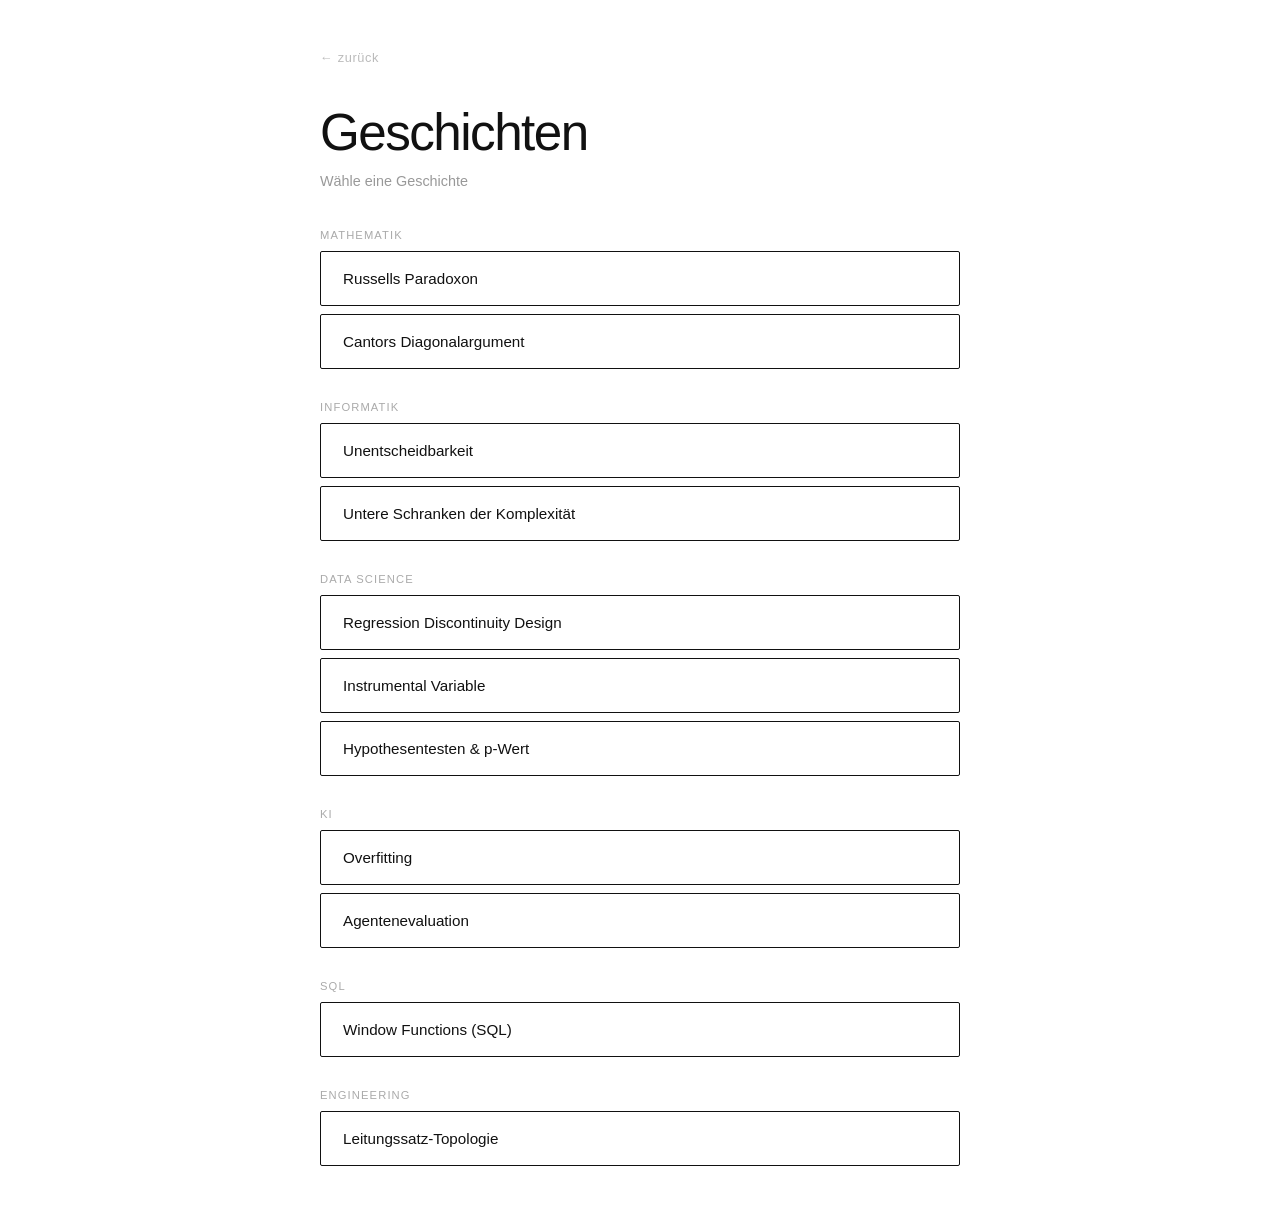
==== commit 91f03acb: "Add sorting lower bound story „Der Bibliothekar und die ewige Frage" Oryn & Faye illustrate Ω(n log " ====
--- a/fabel.html
+++ b/fabel.html
@@ -159,6 +159,12 @@
       line-height: 1.6;
     }
     #story-text pre code { background: none; padding: 0; border-radius: 0; }
+    #story-text blockquote {
+      border-left: 3px solid #ddd;
+      margin: 1em 0;
+      padding: 4px 16px;
+      color: #555;
+    }
 
     @keyframes fadeUp {
       from { opacity: 0; transform: translateY(10px); }
@@ -196,6 +202,7 @@
         const esc = code.replace(/&/g,'&amp;').replace(/</g,'&lt;').replace(/>/g,'&gt;');
         return '<pre><code>' + esc + '</code></pre>';
       }
+      if (t.startsWith('> '))  return '<blockquote>' + inl(t.slice(2)) + '</blockquote>';
       if (t.startsWith('### ')) return '<h3>' + inl(t.slice(4)) + '</h3>';
       if (t.startsWith('## ')) return '<h2>' + inl(t.slice(3)) + '</h2>';
       const lines = t.split('\n');
@@ -826,6 +833,62 @@
 Daraus folgt: Die Mächtigkeit von ℝ, bezeichnet als **𝔠** (Kontinuum), ist strikt größer als ℵ₀. Es gibt *mehr* reelle als natürliche Zahlen — obwohl beide Mengen unendlich sind.
 
 Cantor zeigte weiter, dass diese Hierarchie nicht endet: Die Potenzmenge jeder Menge ist stets mächtiger als die Menge selbst — es gibt unendlich viele Stufen des Unendlichen. Die Frage, ob zwischen ℵ₀ und 𝔠 eine weitere Mächtigkeit liegt, ist die berühmte **Kontinuumshypothese** — bis heute unentscheidbar innerhalb der Standardaxiome der Mathematik.`
+    },
+    sorting: {
+      title: "Untere Schranken der Komplexität",
+      md: `## Der Bibliothekar und die ewige Frage
+
+In einer alten Bibliothek arbeitete ein Mann namens Oryn. Seine Aufgabe war einfach: Bücher sortieren. Tausende davon, täglich neu angeliefert, chaotisch gestapelt — und er brachte sie in Ordnung.
+
+Er war gut darin. Nicht brillant, nicht schnell — aber methodisch. Er entwickelte über Jahre eine Technik: Er nahm immer zwei Bücher, verglich sie, legte das kleinere nach links. Dann das nächste Paar. Dann nochmal von vorn. Langsam, aber sicher.
+
+Eines Tages kam eine junge Assistentin namens Faye. Sie sah ihm zu — eine Stunde, zwei Stunden — und sagte dann: „Das dauert ewig."
+
+„Es funktioniert", antwortete Oryn.
+
+„Aber es gibt Schnelleres."
+
+Sie zeigte ihm ihre Methode: Stapel halbieren, jeden Halbstapel für sich sortieren, dann zusammenführen. Oryn brauchte drei Tage für tausend Bücher. Faye brauchte Stunden.
+
+Er lernte von ihr. Und bald lernte er noch mehr — von anderen, die kamen und gingen. Er wurde schneller, effizienter, eleganter.
+
+Dann, eines Abends, stellte ihm ein Gelehrter eine Frage.
+
+„Oryn. Du sortierst seit zwanzig Jahren. Sag mir — gibt es eine *schnellste* Art, Bücher zu sortieren? Eine Methode, die grundsätzlich nicht mehr zu übertreffen ist?"
+
+Oryn dachte lange nach. „Ich glaube schon. Je mehr Bücher, desto mehr Vergleiche — aber vielleicht wächst diese Zahl langsamer als ich denke."
+
+„Und wenn ich dir sage", fuhr der Gelehrte fort, „dass jede Methode, die Bücher durch Vergleichen sortiert — egal wie klug — mindestens n log n Vergleiche braucht? Dass das eine mathematische Grenze ist, keine technische?"
+
+Oryn blinzelte. „Dann wäre Fayes Methode… nicht zufällig gut. Sie wäre fast perfekt. Sie berührt diese Grenze."
+
+„Ja. Und du könntest dein Leben damit verbringen, es zu verbessern — und kämsst nicht weiter."
+
+Oryn sah auf seine Hände. Zwanzig Jahre. Tausende Stapel.
+
+„Ich habe also die ganze Zeit gegen eine Wand gearbeitet, die ich nicht sehen konnte."
+
+„Nein", sagte der Gelehrte ruhig. „Du hast die ganze Zeit auf sie zugelebt."
+
+---
+
+## Das Konzept: Untere Schranken der Komplexität — das Sortier-Lower-Bound
+
+In der Informatik geht es nicht nur darum, *gute* Algorithmen zu finden — sondern zu beweisen, wann man das **Bestmögliche** bereits erreicht hat.
+
+Für das vergleichsbasierte Sortieren gilt eine fundamentale **untere Schranke**: Jeder Algorithmus, der n Elemente ausschließlich durch paarweise Vergleiche sortiert, benötigt im schlechtesten Fall mindestens **Ω(n log n)** Vergleiche.
+
+Der Beweis nutzt ein **Entscheidungsbaum-Modell**: Jeder Vergleich entspricht einem Knoten mit zwei Ästen (kleiner / größer). Ein Sortierverfahren für n Elemente muss alle n! möglichen Permutationen unterscheiden können — also braucht der Baum mindestens n! Blätter. Die Tiefe eines Binärbaums mit n! Blättern ist mindestens log₂(n!), und mit der **Stirling-Approximation** gilt:
+
+> log₂(n!) ≈ n log₂ n − n log₂ e = **Θ(n log n)**
+
+Das bedeutet: Algorithmen wie **Mergesort** oder **Heapsort**, die exakt O(n log n) Vergleiche benötigen, sind **asymptotisch optimal** — sie berühren die untere Schranke. Kein vergleichsbasierter Algorithmus kann das prinzipiell unterbieten.
+
+Das ist keine technische Einschränkung, sondern eine **informationstheoretische**: Um eine unter n! Möglichkeiten eindeutig zu identifizieren, braucht man mindestens log₂(n!) Bits an Information — und jeder Vergleich liefert höchstens 1 Bit.
+
+Interessanterweise lässt sich diese Schranke **umgehen**, wenn man auf Vergleiche verzichtet: **Counting Sort** oder **Radix Sort** nutzen die Struktur der Schlüssel selbst und erreichen O(n) — aber nur unter zusätzlichen Annahmen über die Daten.
+
+Das Konzept der unteren Schranken ist eines der tiefsten in der theoretischen Informatik: Es verschiebt die Frage von „Wie schnell können wir es lösen?" zu „Wie schnell *kann* es überhaupt gelöst werden?" — und zieht damit eine harte Grenze zwischen dem Möglichen und dem Unmöglichen.`
     }
   };
 
@@ -833,6 +896,7 @@
     russell:     "Russells Paradoxon",
     cantor:      "Cantors Diagonalargument",
     turing:      "Unentscheidbarkeit",
+    sorting:     "Untere Schranken der Komplexität",
     rdd:         "Regression Discontinuity Design",
     iv:          "Instrumental Variable",
     pvalue:      "Hypothesentesten & p-Wert",
@@ -844,7 +908,7 @@
 
   const categories = [
     { label: "Mathematik",   keys: ["russell", "cantor"] },
-    { label: "Informatik",   keys: ["turing"] },
+    { label: "Informatik",   keys: ["turing", "sorting"] },
     { label: "Data Science", keys: ["rdd", "iv", "pvalue"] },
     { label: "KI",           keys: ["overfitting", "harness"] },
     { label: "SQL",          keys: ["window_fn"] },
